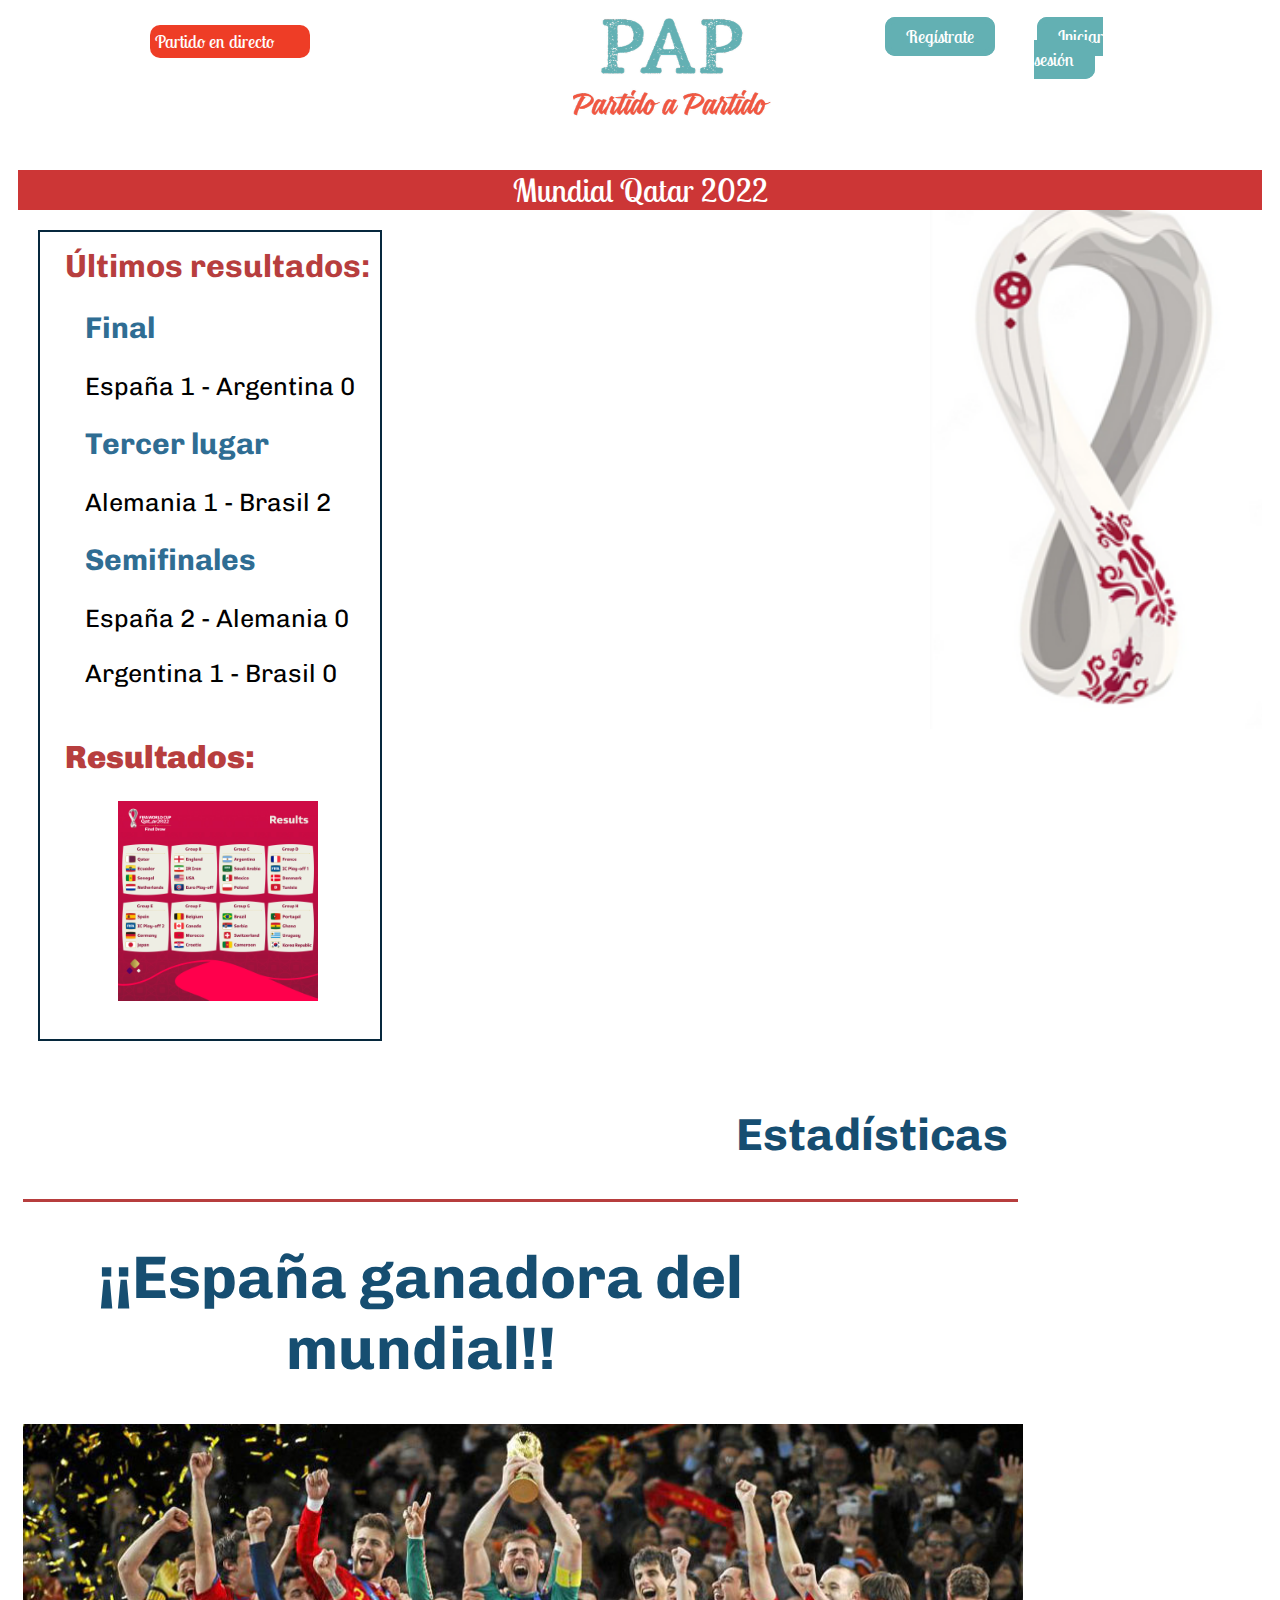
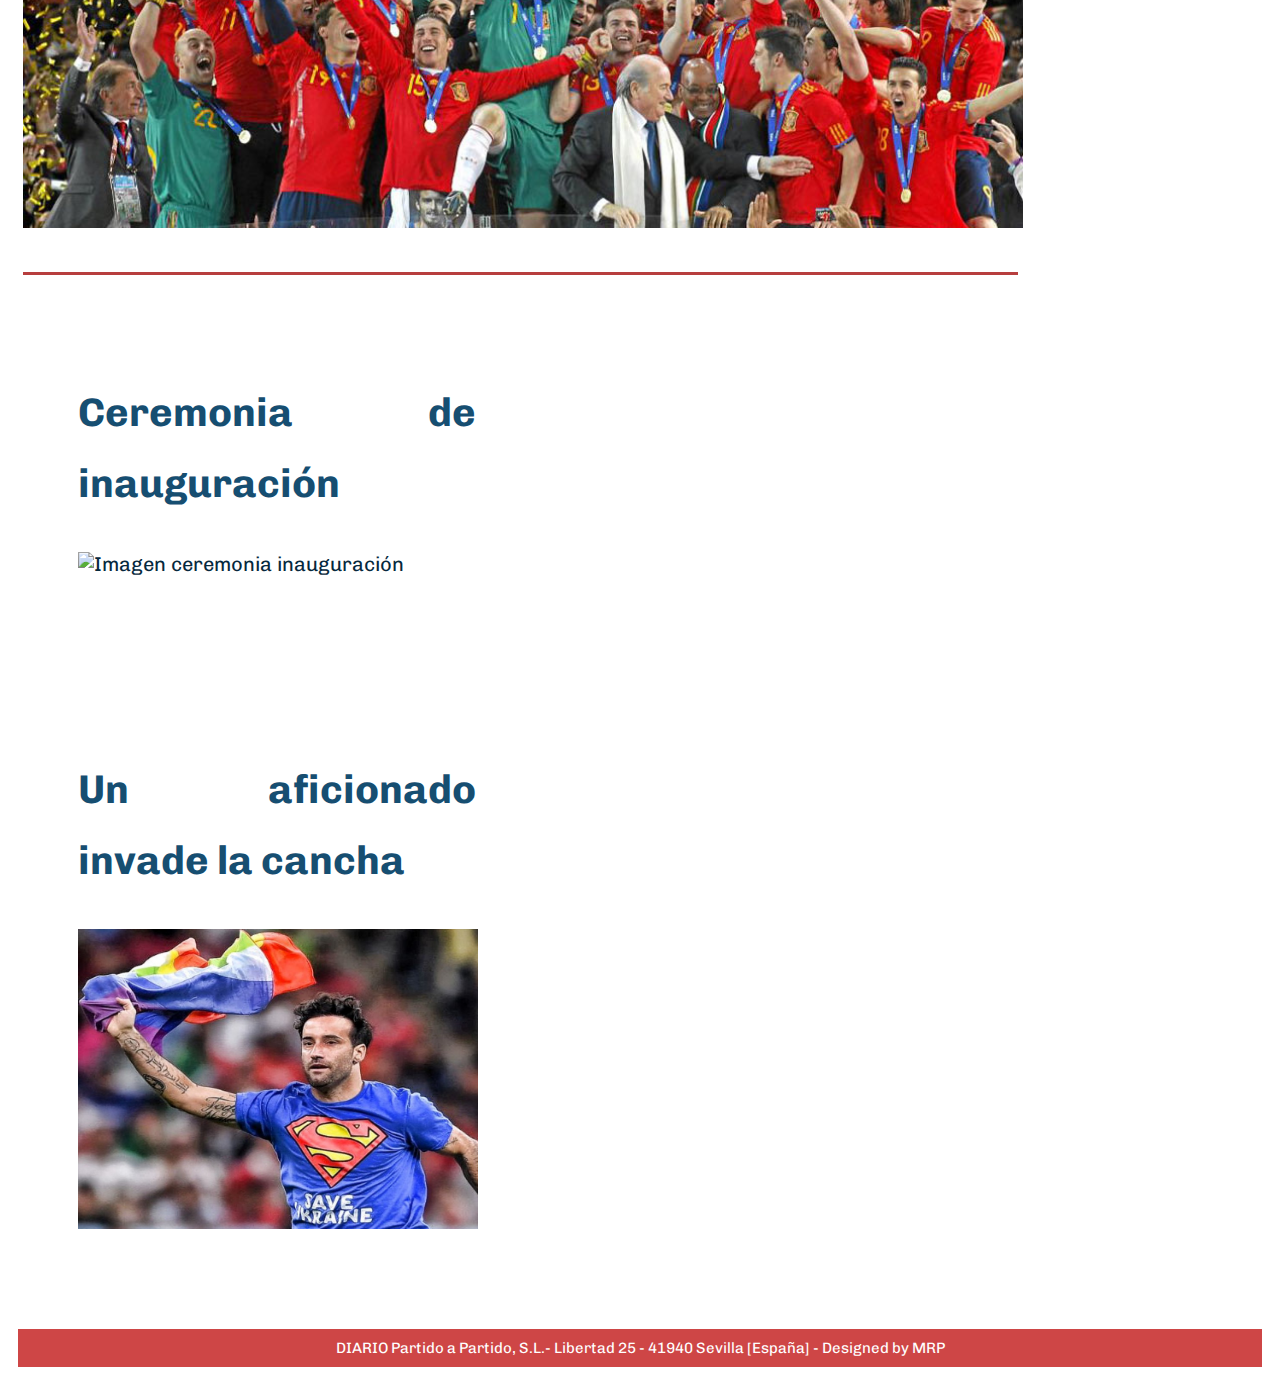
==== Sitio Web 1.0/index.html @ d3488cce "add bootstrap into <head>" ====
<!DOCTYPE html>
<html lang="es">

<head>
    <meta charset="UTF-8">
    <meta http-equiv="X-UA-Compatible" content="IE=edge">
    <meta name="viewport" content="width=device-width, initial-scale=1.0">
    <link rel="stylesheet" href="styles/styles.css">
    <link rel="stylesheet" href="fonts/Chivo-VariableFont_wght.ttf">
    <link rel="stylesheet" href="fonts/LobsterTwo-Regular.ttf">
	<link rel="stylesheet" href="styles/bootstrap.min.css">
	<link rel="stylesheet" href="styles/bootstrap-theme.min.css">
	<script src="js/bootstrap.min.js"></script>
    <script src="https://kit.fontawesome.com/09d1986c46.js" crossorigin="anonymous"></script>
    <!--Enlace imprescindible para insertar iconos-->
    <link rel="shortcut icon" type="image/ico" href="images/pap.ico">
    <title>Partido a Partido</title>
</head>

	<body>
		<div class="global-container">
			<div class="header">
				<!--HTML copiado de Font Awesome-->
				<div class="title">
					<div class="live">
						<a href="#"><i class="fa-solid fa-circle-play"></i> Partido en directo</a>
					</div>
					<div class="image">
						<a href="index.html">
							<img src="images/logo2.png" alt="logo de periodico" width=210 height=110>
						</a>
					</div>
					<div class="log">
						<a href="formulario.html">Regístrate</a>
					</div>
					<div class="log">
						<a href="login.html">Iniciar sesión</a>
					</div>
				</div>
				<div class="subtitle">
					<span>Mundial Qatar 2022</span>
				</div>
			</div>
			<div class="main-content">
				<div class="content1">
					<h1> Últimos resultados:</h1>
					<ul class="list">
						<li>
							<p><em>Final</em></p>
							<p>España 1 - Argentina 0</p>
						</li>
						<li>
							<p><em>Tercer lugar</em></p>
							<p>Alemania 1 - Brasil 2</p>
						</li>
						<li>
							<p><em>Semifinales</em></p>
							<p>España 2 - Alemania 0</p>
							<p>Argentina 1 - Brasil 0</p>
						</li>
					</ul>
					<div class="results">
						<h1><a href="noticia1.html"><strong>Resultados:</strong></a></h1>
						<p><a href="noticia1.html"><img src="images/results.jpg" alt="Cuadro de grupos" width="200px"></a>
						</p>
					</div>
				</div>
				<div class="content2">
					<div class="news1">
						<h2><a href="https://www.google.com/search?q=mundial+2022&rlz=1C1FKPE_esES997ES998&oq=mundi&aqs=chrome.0.69i59j69i57j46i131i433i512j0i131i433i512j0i131i433j0i131i433i512j69i60l2.1296j0j7&sourceid=chrome&ie=UTF-8#sie=lg;/m/0fp_8fm;2;/m/030q7;lb;fp;1;;;"
								target="_blank"><strong><i class="fa-solid fa-chart-line"></i> Estadísticas</strong></a></h2>
					</div>
					<div class="news2">
						<h1><a href="noticia2.html"><strong>¡¡España ganadora del mundial!!</strong></a></h1>
						<p><a href="noticia2.html"><img src="images/mundial.jpg" alt="Copa del mundial" width="1000px"></a></p>
					</div>
					<div class="news3">
						<h1><a href="https://elpais.com/deportes/mundial-futbol/2022-11-20/la-ceremonia-de-inauguracion-del-mundial-de-futbol-de-qatar-2022-en-imagenes.html"
								target="_blank"><strong>Ceremonia de inauguración</strong></a></h1>
						<p><a href="https://elpais.com/deportes/mundial-futbol/2022-11-20/la-ceremonia-de-inauguracion-del-mundial-de-futbol-de-qatar-2022-en-imagenes.html"
								target="_blank"><img src="images/Inauguracion.jpg" alt="Imagen ceremonia inauguración"
									width="400px" height="300px"></a></p>
					</div>
					<div class="news4">
						<h1><a href="noticiav.html"><strong>Un aficionado invade la cancha</strong></a></h1>
						<p><a href="noticiav.html"><img src="images/chico_bandera.jpg" alt="chico con bandera LGTBI"
									width="400px" height="300px"></a></p>
					</div>
				</div>
			</div>
			
			<div class="footer">
				<span><i class="fa-regular fa-copyright"></i> DIARIO Partido a Partido, S.L.- Libertad 25 - 41940 Sevilla
					[España] - Designed by MRP</span>
			</div>
		</div>
	</body>

</html>
---- Sitio Web 1.0/styles/styles.css ----
.global-container {
    font-family: 'Chivo';
    text-align: justify;
    background-color: white;
    background-image: url(../images/icon.png);
    background-repeat: no-repeat;
    background-position: right;
    background-attachment: fixed;
    background-size: 350px;
    margin: 10px;
}

.header {
    font-family: 'Lobster Two';
    text-align: center;
    align-items: center;
    height: 210px;
}

.title {
    text-align: center;
    align-items: center;
    height: 160px;
}

.live {
    display: inline-block;
    text-align: left;
    width: 25%;
    height: 5%;
    vertical-align: top;
    margin-top: 15px;
}

.live a {
    /*Hay que llamar al a para que nos pueda modificar el enlace*/
    font-size: 18px;
    float: left;
    border: none;
    color: white;
    padding: 5px;
    background-color: #ee3d26;
    border-radius: 10px;
    text-decoration: none;
    width: 150px;
}

.image {
    /*Hemos de poner el display en cada una de las cajas que queremos que se modelen*/
    display: inline-block;
    /*Hemos de poner el width en cada una de las cajas que se van a ver afectadas*/
    width: 33%;
    height: 5%;
}

.log {
    display: inline-block;
    width: 10%;
    /*Alinia la caja con la de al lado*/
    vertical-align: top;
    margin-top: 15px;
}

.log a {
    /**/
    /*Tamaño caja*/
    font-size: 18px;
    /*Letra*/
    color: white;
    /*Relleno entre contenido y borde*/
    padding: 5px;
    /*Color de la caja*/
    background-color: #63B0B3;
    /*Caja esquinas redondas*/
    border-radius: 10px;
    /*Te cuenta que el tamaño se cuente desde el borde, pero seguira sumando el margin*/
    box-sizing: border-box;
    /*No tiene decoración por defecto que se le asigna a los enlaces*/
    text-decoration: none;
    /*min-width: 20%;Anchura min que ocupa la caja*/
    margin: 5px;
    padding: 2px 15px 2px 15px;
    border: 6px solid #63B0B3;
}

.log a:hover {
    background-color: #82b2b4;
    border: 5px solid #82b2b4;
    color: white;
}

.subtitle {
    font-size: xx-large;
    background-color: #CC3636;
    color: white;
    width: 100%;
    text-align: center;
}

.main-content {
    display: inline-block;
}

.content1 li {
    /*Quitar los puntos de la lista*/
    list-style: none;
}

.content1 {
    /*top, right, bottom, left*/
    padding: 5px;
    width: 330px;
    display: inline-block;
    margin: 10px 20px;
    /*width style color*/
    border: 2px solid #06283D;
    font-size: 25px;
}

.content1 h1 {
    color: #B73E3E;
    font-size: xx-large;
    margin: 10px 5px 5px 20px;
}

.content1 em {
    color: #2f6d93;
    font-size: 30px;
    font-style: normal;
    font-weight: bold;
    margin-top: 100px;
}

.results {
    margin-top: 50px;
}

.content1 a {
    color: #B73E3E;
    font-size: xx-large;
    text-decoration: none;
}

.content1 img {
    margin-left: 22%;
}

.results a {
    text-decoration: none;
}

.content2 {
    display: inline-block;
    width: 80%;
    vertical-align: top;
    margin: 20px 5px 20px 5px;
    text-align: justify;
    font-size: 20px;
    text-decoration: none;
    color: #06283D;
}

.content2 a {
    text-decoration: none;
    color: #06283D;
}

.news1 {
    text-align: right;
    font-size: 30px;
    font-weight: bold;
    margin: 10px;

}

.news2 {
    text-align: center;
    font-size: 35px;
    font-weight: bold;
    padding-right: 200px;
    border-bottom: #B73E3E solid;
    border-top: #B73E3E solid;
}

.news3,
.news4 {
    /*Tienen que ser las clases especificas*/
    display: inline-block;
    width: 40%;
    padding: 50px;
    margin: 5px;
}

.news3 h1 a,
.news4 h1 a {
    font-size: 40px;
}

.news_morata h1 {
    color: #06283D;
    font-size: 60px;
}

.morata_image {
    text-align: center;
}

.content2 h1 {
    color: #06283D;
    font-size: 60px;
}

.content2 strong {
    color: #164e71;
    font-weight: bold;
}

.final {
    display: inline;

}

.third {
    display: inline;

}

.semi {
    display: inline;
    width: 50%;

}

.fourth {
    width: 50%;
}

.eigth {
    width: 50%;
}

.group-stage {
    width: 50%;
}

.video {
    text-align: center;
    width: 50;
    margin: 5px;
}

.main-formulary h1 {
    font-size: xx-large;
}

.name,
.surname,
.born,
.email,
.password,
.sports,
.gender,
.subscribe {
    margin-top: 40px;
}

.buttons {
    margin: 20px;
    padding: 10px 10px;
    font-size: 20px;
    border-radius: 10px;
    color: aliceblue;
    background-color: #ce4646;
    border: 5px solid #ce4646;
}

.buttons :hover {
    margin: 20px;
    padding: 10px 10px;
    font-size: 15px;
    border-radius: 10px;
    color: #ce4646;
    background-color: aliceblue;
    border: 5px solid aliceblue;
}


.footer {
    font-size: 15px;
    background-color: #ce4646;
    color: white;
    width: 100%;
    text-align: center;
    padding: 10px 0px 10px 0px;
    text-decoration: none;
}

@font-face {
    font-family: 'Chivo';
    src: url(../fonts/Chivo-VariableFont_wght.ttf);
}

@font-face {
    font-family: 'Lobster Two';
    src: url(../fonts/LobsterTwo-Regular.ttf);
}
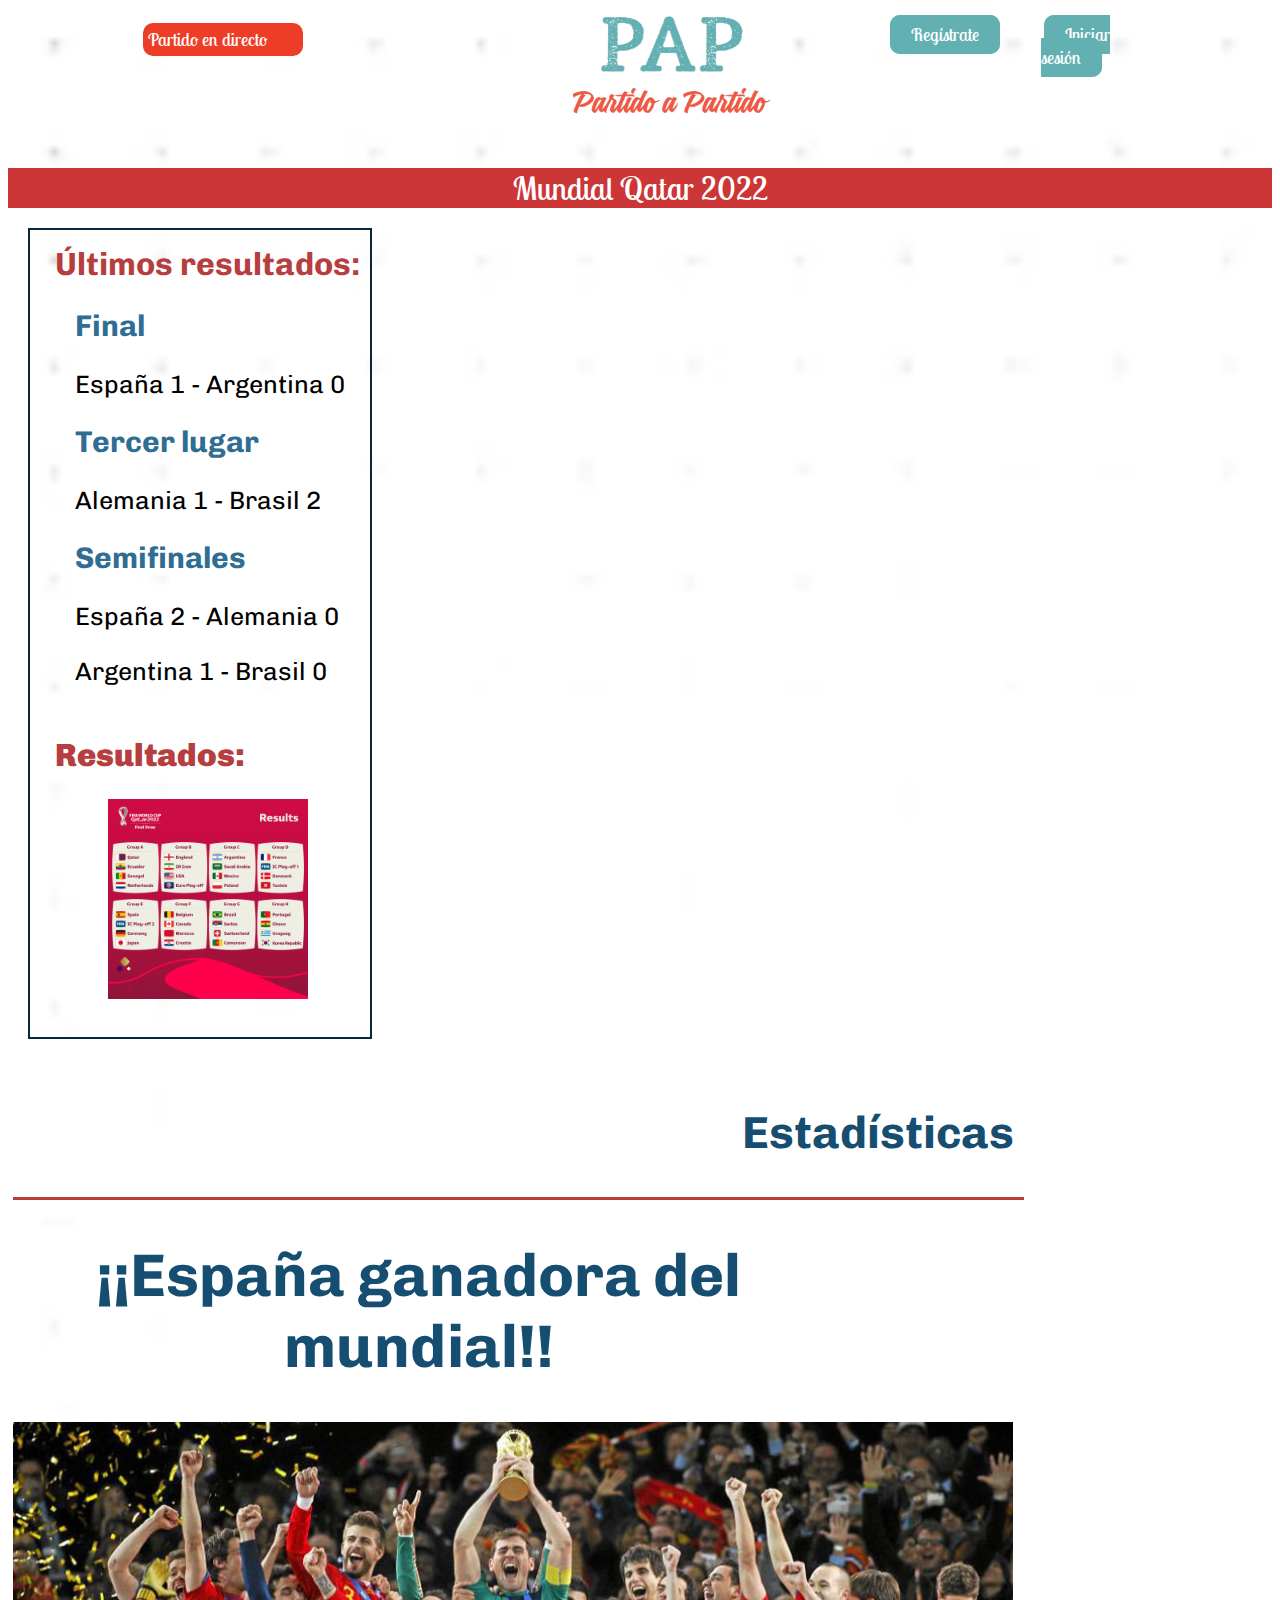
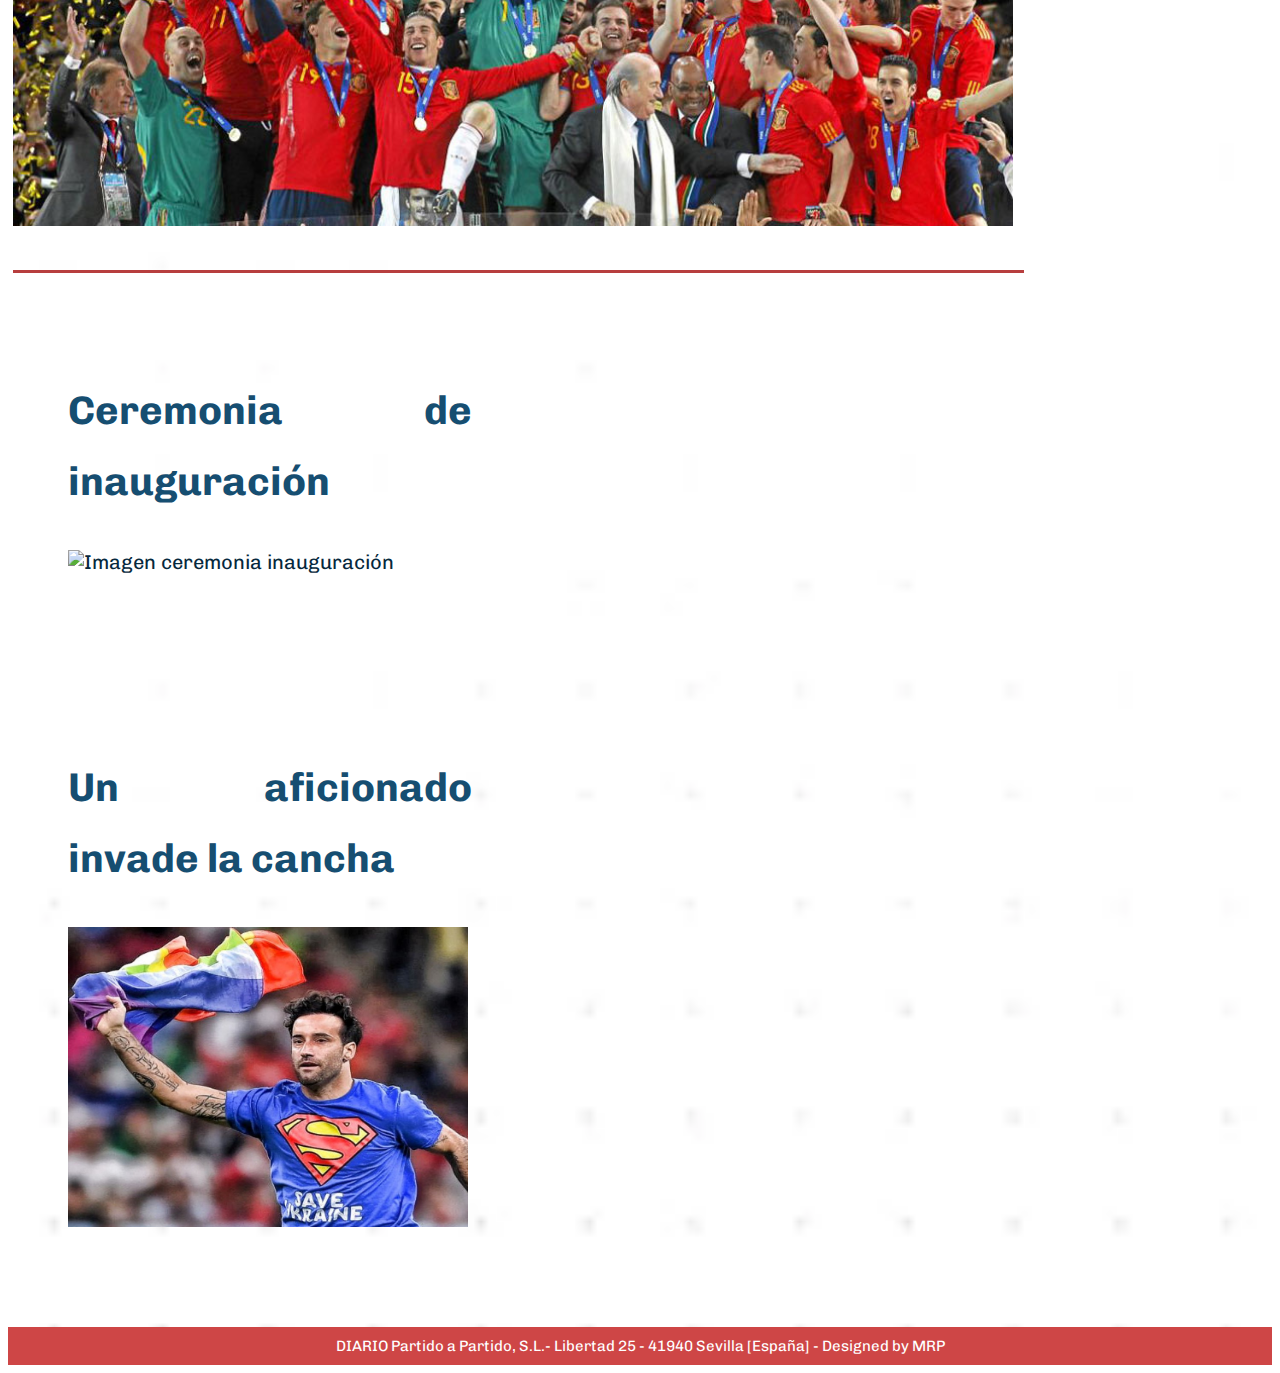
==== commit 093687a0: "PRIMER COMMIT" ====
--- a/Sitio Web 1.0/index.html
+++ b/Sitio Web 1.0/index.html
@@ -8,92 +8,89 @@
     <link rel="stylesheet" href="styles/styles.css">
     <link rel="stylesheet" href="fonts/Chivo-VariableFont_wght.ttf">
     <link rel="stylesheet" href="fonts/LobsterTwo-Regular.ttf">
-	<link rel="stylesheet" href="styles/bootstrap.min.css">
-	<link rel="stylesheet" href="styles/bootstrap-theme.min.css">
-	<script src="js/bootstrap.min.js"></script>
     <script src="https://kit.fontawesome.com/09d1986c46.js" crossorigin="anonymous"></script>
     <!--Enlace imprescindible para insertar iconos-->
     <link rel="shortcut icon" type="image/ico" href="images/pap.ico">
     <title>Partido a Partido</title>
 </head>
 
-	<body>
-		<div class="global-container">
-			<div class="header">
-				<!--HTML copiado de Font Awesome-->
-				<div class="title">
-					<div class="live">
-						<a href="#"><i class="fa-solid fa-circle-play"></i> Partido en directo</a>
-					</div>
-					<div class="image">
-						<a href="index.html">
-							<img src="images/logo2.png" alt="logo de periodico" width=210 height=110>
-						</a>
-					</div>
-					<div class="log">
-						<a href="formulario.html">Regístrate</a>
-					</div>
-					<div class="log">
-						<a href="login.html">Iniciar sesión</a>
-					</div>
-				</div>
-				<div class="subtitle">
-					<span>Mundial Qatar 2022</span>
-				</div>
-			</div>
-			<div class="main-content">
-				<div class="content1">
-					<h1> Últimos resultados:</h1>
-					<ul class="list">
-						<li>
-							<p><em>Final</em></p>
-							<p>España 1 - Argentina 0</p>
-						</li>
-						<li>
-							<p><em>Tercer lugar</em></p>
-							<p>Alemania 1 - Brasil 2</p>
-						</li>
-						<li>
-							<p><em>Semifinales</em></p>
-							<p>España 2 - Alemania 0</p>
-							<p>Argentina 1 - Brasil 0</p>
-						</li>
-					</ul>
-					<div class="results">
-						<h1><a href="noticia1.html"><strong>Resultados:</strong></a></h1>
-						<p><a href="noticia1.html"><img src="images/results.jpg" alt="Cuadro de grupos" width="200px"></a>
-						</p>
-					</div>
-				</div>
-				<div class="content2">
-					<div class="news1">
-						<h2><a href="https://www.google.com/search?q=mundial+2022&rlz=1C1FKPE_esES997ES998&oq=mundi&aqs=chrome.0.69i59j69i57j46i131i433i512j0i131i433i512j0i131i433j0i131i433i512j69i60l2.1296j0j7&sourceid=chrome&ie=UTF-8#sie=lg;/m/0fp_8fm;2;/m/030q7;lb;fp;1;;;"
-								target="_blank"><strong><i class="fa-solid fa-chart-line"></i> Estadísticas</strong></a></h2>
-					</div>
-					<div class="news2">
-						<h1><a href="noticia2.html"><strong>¡¡España ganadora del mundial!!</strong></a></h1>
-						<p><a href="noticia2.html"><img src="images/mundial.jpg" alt="Copa del mundial" width="1000px"></a></p>
-					</div>
-					<div class="news3">
-						<h1><a href="https://elpais.com/deportes/mundial-futbol/2022-11-20/la-ceremonia-de-inauguracion-del-mundial-de-futbol-de-qatar-2022-en-imagenes.html"
-								target="_blank"><strong>Ceremonia de inauguración</strong></a></h1>
-						<p><a href="https://elpais.com/deportes/mundial-futbol/2022-11-20/la-ceremonia-de-inauguracion-del-mundial-de-futbol-de-qatar-2022-en-imagenes.html"
-								target="_blank"><img src="images/Inauguracion.jpg" alt="Imagen ceremonia inauguración"
-									width="400px" height="300px"></a></p>
-					</div>
-					<div class="news4">
-						<h1><a href="noticiav.html"><strong>Un aficionado invade la cancha</strong></a></h1>
-						<p><a href="noticiav.html"><img src="images/chico_bandera.jpg" alt="chico con bandera LGTBI"
-									width="400px" height="300px"></a></p>
-					</div>
-				</div>
-			</div>
-			
-			<div class="footer">
-				<span><i class="fa-regular fa-copyright"></i> DIARIO Partido a Partido, S.L.- Libertad 25 - 41940 Sevilla
-					[España] - Designed by MRP</span>
-			</div>
-		</div>
-	</body>
+<body>
+    <div class="global-container">
+        <div class="header">
+            <!--HTML copiado de Font Awesome-->
+            <div class="title">
+                <div class="live">
+                    <a href="#"><i class="fa-solid fa-circle-play"></i> Partido en directo</a>
+                </div>
+                <div class="image">
+                    <a href="index.html">
+                        <img src="images/logo2.png" alt="logo de periodico" width=210 height=110>
+                    </a>
+                </div>
+                <div class="log">
+                    <a href="formulario.html">Regístrate</a>
+                </div>
+                <div class="log">
+                    <a href="login.html">Iniciar sesión</a>
+                </div>
+            </div>
+            <div class="subtitle">
+                <span>Mundial Qatar 2022</span>
+            </div>
+        </div>
+        <div class="main-content">
+            <div class="content1">
+                <h1> Últimos resultados:</h1>
+                <ul class="list">
+                    <li>
+                        <p><em>Final</em></p>
+                        <p>España 1 - Argentina 0</p>
+                    </li>
+                    <li>
+                        <p><em>Tercer lugar</em></p>
+                        <p>Alemania 1 - Brasil 2</p>
+                    </li>
+                    <li>
+                        <p><em>Semifinales</em></p>
+                        <p>España 2 - Alemania 0</p>
+                        <p>Argentina 1 - Brasil 0</p>
+                    </li>
+                </ul>
+                <div class="results">
+                    <h1><a href="noticia1.html"><strong>Resultados:</strong></a></h1>
+                    <p><a href="noticia1.html"><img src="images/results.jpg" alt="Cuadro de grupos" width="200px"></a>
+                    </p>
+                </div>
+            </div>
+        </div>
+        <div class="content2">
+            <div class="news1">
+                <h2><a href="https://www.google.com/search?q=mundial+2022&rlz=1C1FKPE_esES997ES998&oq=mundi&aqs=chrome.0.69i59j69i57j46i131i433i512j0i131i433i512j0i131i433j0i131i433i512j69i60l2.1296j0j7&sourceid=chrome&ie=UTF-8#sie=lg;/m/0fp_8fm;2;/m/030q7;lb;fp;1;;;"
+                        target="_blank"><strong><i class="fa-solid fa-chart-line"></i> Estadísticas</strong></a></h2>
+            </div>
+            <div class="news2">
+                <h1><a href="noticia2.html"><strong>¡¡España ganadora del mundial!!</strong></a></h1>
+                <p><a href="noticia2.html"><img src="images/mundial.jpg" alt="Copa del mundial" width="1000px"></a></p>
+            </div>
+            <div class="news3">
+                <h1><a href="https://elpais.com/deportes/mundial-futbol/2022-11-20/la-ceremonia-de-inauguracion-del-mundial-de-futbol-de-qatar-2022-en-imagenes.html"
+                        target="_blank"><strong>Ceremonia de inauguración</strong></a></h1>
+                <p><a href="https://elpais.com/deportes/mundial-futbol/2022-11-20/la-ceremonia-de-inauguracion-del-mundial-de-futbol-de-qatar-2022-en-imagenes.html"
+                        target="_blank"><img src="images/Inauguracion.jpg" alt="Imagen ceremonia inauguración"
+                            width="400px" height="300px"></a></p>
+            </div>
+            <div class="news4">
+                <h1><a href="noticiav.html"><strong>Un aficionado invade la cancha</strong></a></h1>
+                <p><a href="noticiav.html"><img src="images/chico_bandera.jpg" alt="chico con bandera LGTBI"
+                            width="400px" height="300px"></a></p>
+            </div>
+
+        </div>
+        <div class="footer">
+            <span><i class="fa-regular fa-copyright"></i> DIARIO Partido a Partido, S.L.- Libertad 25 - 41940 Sevilla
+                [España] - Designed by MRP</span>
+        </div>
+    </div>
+</body>
 
 </html>--- a/Sitio Web 1.0/styles/styles.css
+++ b/Sitio Web 1.0/styles/styles.css
@@ -1,15 +1,27 @@
+/* .global-container { */
+    /* font-family: 'Chivo'; */
+    /* text-align: justify; */
+    /* background-color: white; */
+    /* background-image: url(../images/icon.png); */
+    /* background-repeat: no-repeat; */
+    /* background-position: right; */
+    /* background-attachment: fixed; */
+    /* background-size: 350px; */
+    /* margin: 10px; */
+/* } */
+
+
 .global-container {
     font-family: 'Chivo';
     text-align: justify;
     background-color: white;
-    background-image: url(../images/icon.png);
+    background-image: url(../images/fondo4.webp);
     background-repeat: no-repeat;
-    background-position: right;
-    background-attachment: fixed;
-    background-size: 350px;
-    margin: 10px;
-}
-
+    background-position: center center;
+	background-size: cover;
+    /* background-size: 350px; */
+    /* margin: 10px; */
+}
 .header {
     font-family: 'Lobster Two';
     text-align: center;
@@ -25,10 +37,10 @@
 
 .live {
     display: inline-block;
-    text-align: left;
     width: 25%;
     height: 5%;
     vertical-align: top;
+    text-align: left;
     margin-top: 15px;
 }
 
@@ -46,11 +58,11 @@
 }
 
 .image {
+    height: 5%;
     /*Hemos de poner el display en cada una de las cajas que queremos que se modelen*/
     display: inline-block;
     /*Hemos de poner el width en cada una de las cajas que se van a ver afectadas*/
     width: 33%;
-    height: 5%;
 }
 
 .log {
@@ -61,7 +73,7 @@
     margin-top: 15px;
 }
 
-.log a {
+.log a{
     /**/
     /*Tamaño caja*/
     font-size: 18px;
@@ -182,8 +194,7 @@
     border-top: #B73E3E solid;
 }
 
-.news3,
-.news4 {
+.news3, .news4 {
     /*Tienen que ser las clases especificas*/
     display: inline-block;
     width: 40%;
@@ -191,20 +202,17 @@
     margin: 5px;
 }
 
-.news3 h1 a,
-.news4 h1 a {
+.news3 h1 a, .news4 h1 a{
     font-size: 40px;
-}
+} 
 
 .news_morata h1 {
     color: #06283D;
     font-size: 60px;
 }
-
-.morata_image {
-    text-align: center;
-}
-
+.morata_image{
+    text-align: center;
+}
 .content2 h1 {
     color: #06283D;
     font-size: 60px;
@@ -217,54 +225,46 @@
 
 .final {
     display: inline;
-
-}
-
+   
+}
 .third {
     display: inline;
-
-}
-
+    
+}
 .semi {
     display: inline;
     width: 50%;
-
-}
-
+ 
+}
 .fourth {
     width: 50%;
 }
-
 .eigth {
-    width: 50%;
-}
-
+width: 50%;
+}
 .group-stage {
-    width: 50%;
-}
-
-.video {
+   width: 50%;
+}
+
+.video{
     text-align: center;
     width: 50;
     margin: 5px;
 }
 
-.main-formulary h1 {
+.main-formulary{
+	padding: 15px 15px 15px 15px;
+	background-color: #ffffff;
+}
+.main-formulary h1{
     font-size: xx-large;
 }
 
-.name,
-.surname,
-.born,
-.email,
-.password,
-.sports,
-.gender,
-.subscribe {
-    margin-top: 40px;
-}
-
-.buttons {
+/* .name, .surname, .born, .email, .password, .sports, .gender, .subscribe{ */
+    /* margin-top: 40px; */
+/* } */
+
+.buttons{
     margin: 20px;
     padding: 10px 10px;
     font-size: 20px;
@@ -274,7 +274,7 @@
     border: 5px solid #ce4646;
 }
 
-.buttons :hover {
+.buttons :hover{
     margin: 20px;
     padding: 10px 10px;
     font-size: 15px;
@@ -284,6 +284,10 @@
     border: 5px solid aliceblue;
 }
 
+.sport-label {
+	background-color: #63B0B3;
+}
+
 
 .footer {
     font-size: 15px;
@@ -295,6 +299,53 @@
     text-decoration: none;
 }
 
+.switch-field {
+	display: flex;
+	margin-bottom: 36px;
+	overflow: hidden;
+}
+
+.switch-field input {
+	position: absolute !important;
+	clip: rect(0, 0, 0, 0);
+	height: 1px;
+	width: 1px;
+	border: 0;
+	overflow: hidden;
+}
+
+.switch-field label {
+	background-color: #e4e4e4;
+	color: rgba(0, 0, 0, 0.6);
+	font-size: 14px;
+	line-height: 1;
+	text-align: center;
+	padding: 8px 16px;
+	margin-right: -1px;
+	border: 1px solid rgba(0, 0, 0, 0.2);
+	box-shadow: inset 0 1px 3px rgba(0, 0, 0, 0.3), 0 1px rgba(255, 255, 255, 0.1);
+	transition: all 0.1s ease-in-out;
+}
+
+.switch-field label:hover {
+	cursor: pointer;
+}
+
+.switch-field input:checked + label {
+	background-color: #6c757d;
+	box-shadow: none;
+}
+
+.switch-field label:first-of-type {
+	border-radius: 4px 0 0 4px;
+}
+
+.switch-field label:last-of-type {
+	border-radius: 0 4px 4px 0;
+}
+
+
+
 @font-face {
     font-family: 'Chivo';
     src: url(../fonts/Chivo-VariableFont_wght.ttf);
@@ -303,4 +354,6 @@
 @font-face {
     font-family: 'Lobster Two';
     src: url(../fonts/LobsterTwo-Regular.ttf);
-}+}
+
+
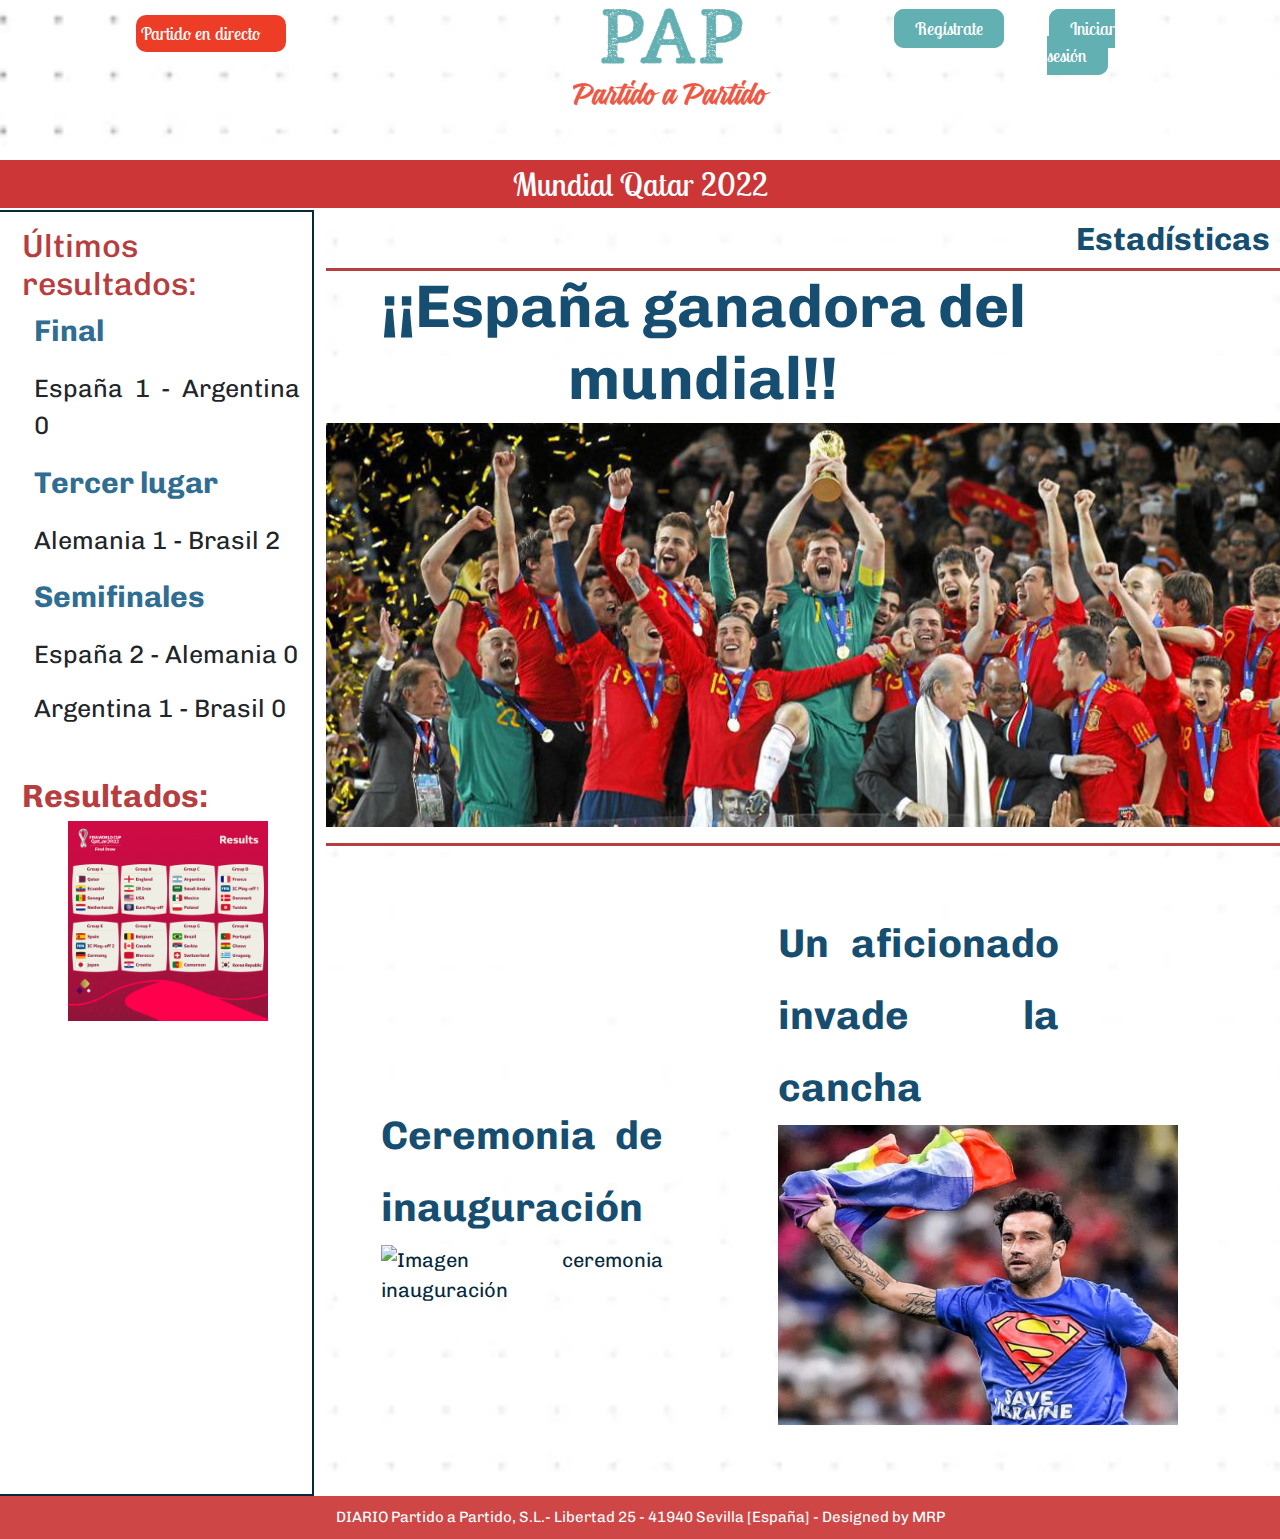
==== commit 774db1f6: "bootstrap and structure landing" ====
--- a/Sitio Web 1.0/index.html
+++ b/Sitio Web 1.0/index.html
@@ -8,6 +8,9 @@
     <link rel="stylesheet" href="styles/styles.css">
     <link rel="stylesheet" href="fonts/Chivo-VariableFont_wght.ttf">
     <link rel="stylesheet" href="fonts/LobsterTwo-Regular.ttf">
+	<link rel="stylesheet" href="styles/bootstrap.min.css">
+	<link rel="stylesheet" href="styles/bootstrap-theme.min.css">
+	<script src="js/bootstrap.min.js"></script>
     <script src="https://kit.fontawesome.com/09d1986c46.js" crossorigin="anonymous"></script>
     <!--Enlace imprescindible para insertar iconos-->
     <link rel="shortcut icon" type="image/ico" href="images/pap.ico">
@@ -38,8 +41,8 @@
                 <span>Mundial Qatar 2022</span>
             </div>
         </div>
-        <div class="main-content">
-            <div class="content1">
+        <div class="main-content row">
+            <div class="content1 col-3">
                 <h1> Últimos resultados:</h1>
                 <ul class="list">
                     <li>
@@ -62,30 +65,30 @@
                     </p>
                 </div>
             </div>
-        </div>
-        <div class="content2">
-            <div class="news1">
-                <h2><a href="https://www.google.com/search?q=mundial+2022&rlz=1C1FKPE_esES997ES998&oq=mundi&aqs=chrome.0.69i59j69i57j46i131i433i512j0i131i433i512j0i131i433j0i131i433i512j69i60l2.1296j0j7&sourceid=chrome&ie=UTF-8#sie=lg;/m/0fp_8fm;2;/m/030q7;lb;fp;1;;;"
-                        target="_blank"><strong><i class="fa-solid fa-chart-line"></i> Estadísticas</strong></a></h2>
-            </div>
-            <div class="news2">
-                <h1><a href="noticia2.html"><strong>¡¡España ganadora del mundial!!</strong></a></h1>
-                <p><a href="noticia2.html"><img src="images/mundial.jpg" alt="Copa del mundial" width="1000px"></a></p>
-            </div>
-            <div class="news3">
-                <h1><a href="https://elpais.com/deportes/mundial-futbol/2022-11-20/la-ceremonia-de-inauguracion-del-mundial-de-futbol-de-qatar-2022-en-imagenes.html"
-                        target="_blank"><strong>Ceremonia de inauguración</strong></a></h1>
-                <p><a href="https://elpais.com/deportes/mundial-futbol/2022-11-20/la-ceremonia-de-inauguracion-del-mundial-de-futbol-de-qatar-2022-en-imagenes.html"
-                        target="_blank"><img src="images/Inauguracion.jpg" alt="Imagen ceremonia inauguración"
-                            width="400px" height="300px"></a></p>
-            </div>
-            <div class="news4">
-                <h1><a href="noticiav.html"><strong>Un aficionado invade la cancha</strong></a></h1>
-                <p><a href="noticiav.html"><img src="images/chico_bandera.jpg" alt="chico con bandera LGTBI"
-                            width="400px" height="300px"></a></p>
-            </div>
+			<div class="content2 col-9">
+				<div class="news1">
+					<h2><a href="https://www.google.com/search?q=mundial+2022&rlz=1C1FKPE_esES997ES998&oq=mundi&aqs=chrome.0.69i59j69i57j46i131i433i512j0i131i433i512j0i131i433j0i131i433i512j69i60l2.1296j0j7&sourceid=chrome&ie=UTF-8#sie=lg;/m/0fp_8fm;2;/m/030q7;lb;fp;1;;;"
+							target="_blank"><strong><i class="fa-solid fa-chart-line"></i> Estadísticas</strong></a></h2>
+				</div>
+				<div class="news2">
+					<h1><a href="noticia2.html"><strong>¡¡España ganadora del mundial!!</strong></a></h1>
+					<p><a href="noticia2.html"><img src="images/mundial.jpg" alt="Copa del mundial" width="1000px"></a></p>
+				</div>
+				<div class="news3">
+					<h1><a href="https://elpais.com/deportes/mundial-futbol/2022-11-20/la-ceremonia-de-inauguracion-del-mundial-de-futbol-de-qatar-2022-en-imagenes.html"
+							target="_blank"><strong>Ceremonia de inauguración</strong></a></h1>
+					<p><a href="https://elpais.com/deportes/mundial-futbol/2022-11-20/la-ceremonia-de-inauguracion-del-mundial-de-futbol-de-qatar-2022-en-imagenes.html"
+							target="_blank"><img src="images/Inauguracion.jpg" alt="Imagen ceremonia inauguración"
+								width="400px" height="300px"></a></p>
+				</div>
+				<div class="news4">
+					<h1><a href="noticiav.html"><strong>Un aficionado invade la cancha</strong></a></h1>
+					<p><a href="noticiav.html"><img src="images/chico_bandera.jpg" alt="chico con bandera LGTBI"
+								width="400px" height="300px"></a></p>
+				</div>
+			</div>
+		</div>
 
-        </div>
         <div class="footer">
             <span><i class="fa-regular fa-copyright"></i> DIARIO Partido a Partido, S.L.- Libertad 25 - 41940 Sevilla
                 [España] - Designed by MRP</span>
--- a/Sitio Web 1.0/styles/styles.css
+++ b/Sitio Web 1.0/styles/styles.css
@@ -121,9 +121,8 @@
 .content1 {
     /*top, right, bottom, left*/
     padding: 5px;
-    width: 330px;
-    display: inline-block;
-    margin: 10px 20px;
+	background-color: #ffffff;
+    display: inline-block;
     /*width style color*/
     border: 2px solid #06283D;
     font-size: 25px;
@@ -163,9 +162,7 @@
 
 .content2 {
     display: inline-block;
-    width: 80%;
     vertical-align: top;
-    margin: 20px 5px 20px 5px;
     text-align: justify;
     font-size: 20px;
     text-decoration: none;
@@ -240,7 +237,7 @@
     width: 50%;
 }
 .eigth {
-width: 50%;
+	width: 50%;
 }
 .group-stage {
    width: 50%;
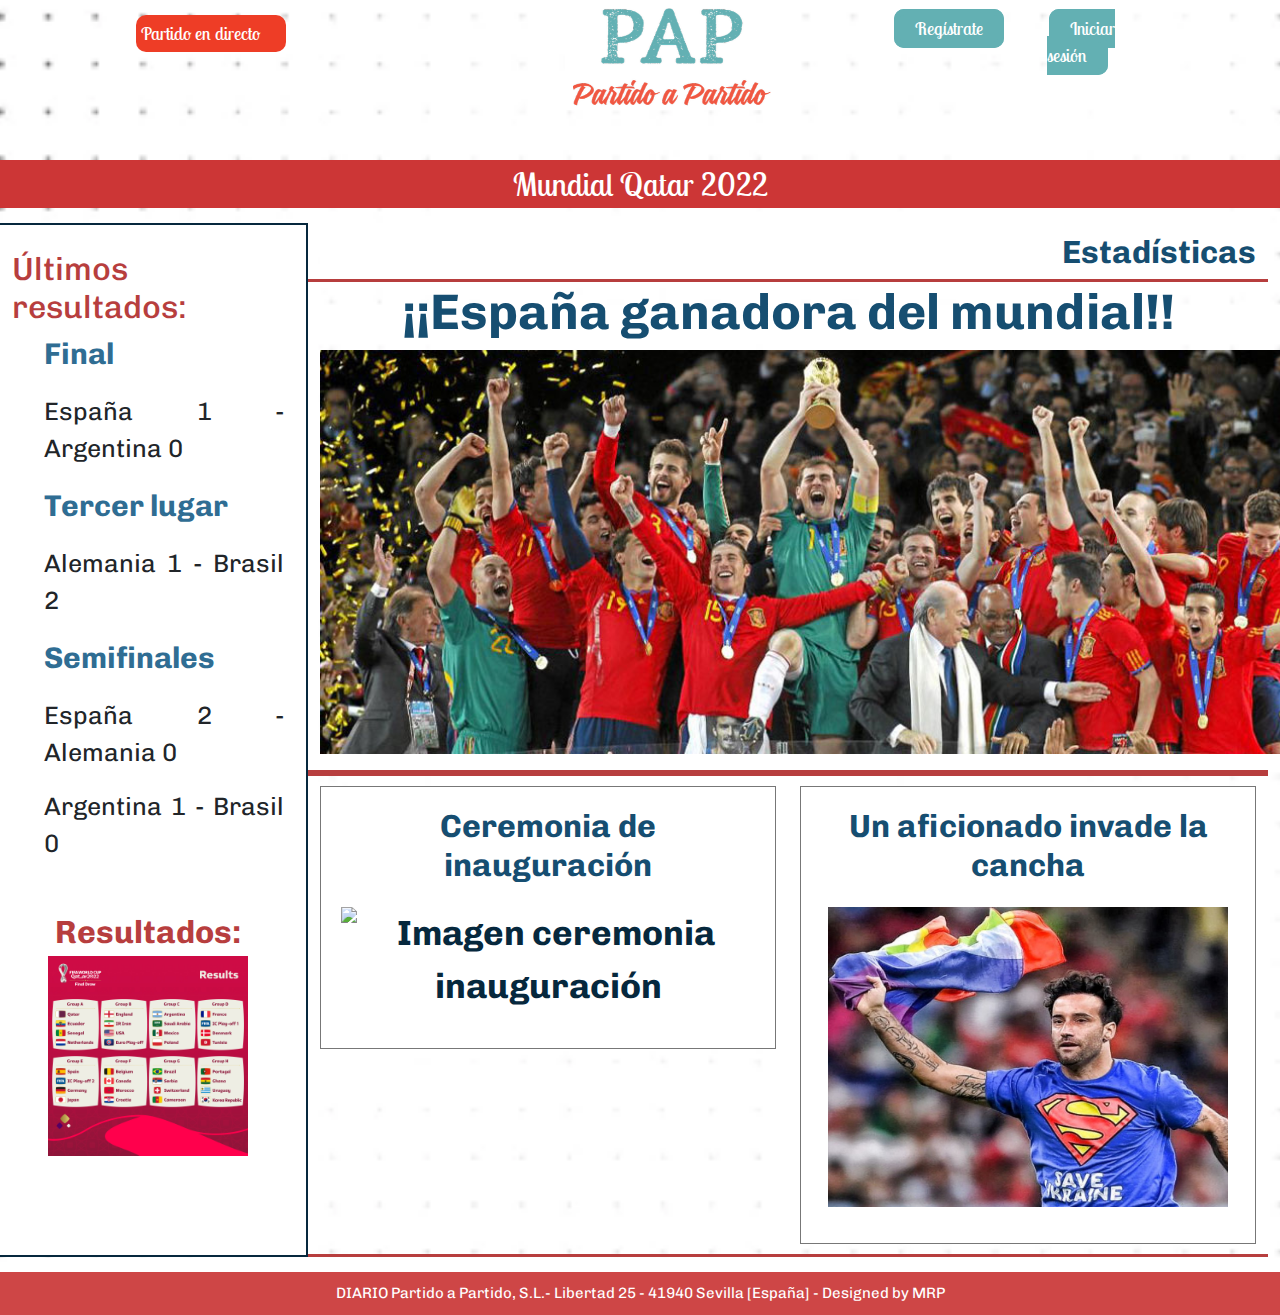
==== commit 8898e369: "Estilos y index remodeling" ====
--- a/Sitio Web 1.0/index.html
+++ b/Sitio Web 1.0/index.html
@@ -42,49 +42,61 @@
             </div>
         </div>
         <div class="main-content row">
-            <div class="content1 col-3">
-                <h1> Últimos resultados:</h1>
-                <ul class="list">
-                    <li>
-                        <p><em>Final</em></p>
-                        <p>España 1 - Argentina 0</p>
-                    </li>
-                    <li>
-                        <p><em>Tercer lugar</em></p>
-                        <p>Alemania 1 - Brasil 2</p>
-                    </li>
-                    <li>
-                        <p><em>Semifinales</em></p>
-                        <p>España 2 - Alemania 0</p>
-                        <p>Argentina 1 - Brasil 0</p>
-                    </li>
-                </ul>
-                <div class="results">
-                    <h1><a href="noticia1.html"><strong>Resultados:</strong></a></h1>
-                    <p><a href="noticia1.html"><img src="images/results.jpg" alt="Cuadro de grupos" width="200px"></a>
-                    </p>
-                </div>
+            <div class="left-bar col-3">
+				<div class="content-bar">
+					<h1> Últimos resultados:</h1>
+					<ul class="list">
+						<li>
+							<p><em>Final</em></p>
+							<p>España 1 - Argentina 0</p>
+						</li>
+						<li>
+							<p><em>Tercer lugar</em></p>
+							<p>Alemania 1 - Brasil 2</p>
+						</li>
+						<li>
+							<p><em>Semifinales</em></p>
+							<p>España 2 - Alemania 0</p>
+							<p>Argentina 1 - Brasil 0</p>
+						</li>
+					</ul>
+					<div class="results">
+						<h1><a href="noticia1.html"><strong>Resultados:</strong></a></h1>
+						<p><a href="noticia1.html"><img src="images/results.jpg" alt="Cuadro de grupos" width="200px"></a>
+						</p>
+					</div>
+				</div>
             </div>
 			<div class="content2 col-9">
 				<div class="news1">
 					<h2><a href="https://www.google.com/search?q=mundial+2022&rlz=1C1FKPE_esES997ES998&oq=mundi&aqs=chrome.0.69i59j69i57j46i131i433i512j0i131i433i512j0i131i433j0i131i433i512j69i60l2.1296j0j7&sourceid=chrome&ie=UTF-8#sie=lg;/m/0fp_8fm;2;/m/030q7;lb;fp;1;;;"
 							target="_blank"><strong><i class="fa-solid fa-chart-line"></i> Estadísticas</strong></a></h2>
 				</div>
-				<div class="news2">
+				<div class="row news-row">
 					<h1><a href="noticia2.html"><strong>¡¡España ganadora del mundial!!</strong></a></h1>
 					<p><a href="noticia2.html"><img src="images/mundial.jpg" alt="Copa del mundial" width="1000px"></a></p>
 				</div>
-				<div class="news3">
-					<h1><a href="https://elpais.com/deportes/mundial-futbol/2022-11-20/la-ceremonia-de-inauguracion-del-mundial-de-futbol-de-qatar-2022-en-imagenes.html"
-							target="_blank"><strong>Ceremonia de inauguración</strong></a></h1>
-					<p><a href="https://elpais.com/deportes/mundial-futbol/2022-11-20/la-ceremonia-de-inauguracion-del-mundial-de-futbol-de-qatar-2022-en-imagenes.html"
-							target="_blank"><img src="images/Inauguracion.jpg" alt="Imagen ceremonia inauguración"
-								width="400px" height="300px"></a></p>
-				</div>
-				<div class="news4">
-					<h1><a href="noticiav.html"><strong>Un aficionado invade la cancha</strong></a></h1>
-					<p><a href="noticiav.html"><img src="images/chico_bandera.jpg" alt="chico con bandera LGTBI"
-								width="400px" height="300px"></a></p>
+				<div class="row news-row">
+					<div class="col-6">
+						<div class="news-half">
+							<div class="news-title">
+								<h2><a href="https://elpais.com/deportes/mundial-futbol/2022-11-20/la-ceremonia-de-inauguracion-del-mundial-de-futbol-de-qatar-2022-en-imagenes.html"
+									target="_blank"><strong>Ceremonia de inauguración</strong></a></h2>
+							</div>
+							<p><a href="https://elpais.com/deportes/mundial-futbol/2022-11-20/la-ceremonia-de-inauguracion-del-mundial-de-futbol-de-qatar-2022-en-imagenes.html"
+									target="_blank"><img src="images/Inauguracion.jpg" alt="Imagen ceremonia inauguración"
+										width="400px" height="300px"></a></p>
+						</div>
+					</div>
+					<div class="col-6">
+						<div class="news-half">
+							<div class="news-title">
+								<h2><a href="noticiav.html"><strong>Un aficionado invade la cancha</strong></a></h2>
+							</div>
+							<p><a href="noticiav.html"><img src="images/chico_bandera.jpg" alt="chico con bandera LGTBI"
+										width="400px" height="300px"></a></p>
+						</div>
+					</div>
 				</div>
 			</div>
 		</div>
--- a/Sitio Web 1.0/styles/styles.css
+++ b/Sitio Web 1.0/styles/styles.css
@@ -19,14 +19,13 @@
     background-repeat: no-repeat;
     background-position: center center;
 	background-size: cover;
-    /* background-size: 350px; */
-    /* margin: 10px; */
+
 }
 .header {
     font-family: 'Lobster Two';
     text-align: center;
     align-items: center;
-    height: 210px;
+	margin-bottom: 15px;
 }
 
 .title {
@@ -111,30 +110,31 @@
 
 .main-content {
     display: inline-block;
-}
-
-.content1 li {
-    /*Quitar los puntos de la lista*/
-    list-style: none;
-}
-
-.content1 {
+	width: 100%;
+}
+
+.left-bar {
     /*top, right, bottom, left*/
-    padding: 5px;
 	background-color: #ffffff;
     display: inline-block;
     /*width style color*/
     border: 2px solid #06283D;
     font-size: 25px;
-}
-
-.content1 h1 {
+	padding: 5px;
+}
+.left-bar li {
+    /*Quitar los puntos de la lista*/
+    list-style: none;
+}
+
+
+.left-bar h1 {
     color: #B73E3E;
     font-size: xx-large;
-    margin: 10px 5px 5px 20px;
-}
-
-.content1 em {
+    margin: 10px 0px 5px 0px;
+}
+
+.left-bar em {
     color: #2f6d93;
     font-size: 30px;
     font-style: normal;
@@ -142,20 +142,21 @@
     margin-top: 100px;
 }
 
+
+.left-bar a {
+    color: #B73E3E;
+    font-size: xx-large;
+    text-decoration: none;
+}
+
+.content-bar {
+	padding: 10px;
+}
+
 .results {
     margin-top: 50px;
-}
-
-.content1 a {
-    color: #B73E3E;
-    font-size: xx-large;
-    text-decoration: none;
-}
-
-.content1 img {
-    margin-left: 22%;
-}
-
+	text-align: center;
+}
 .results a {
     text-decoration: none;
 }
@@ -178,41 +179,43 @@
     text-align: right;
     font-size: 30px;
     font-weight: bold;
-    margin: 10px;
-
-}
-
-.news2 {
+    margin-top: 10px;
+	background-color: white;
+
+}
+
+.news-row {
     text-align: center;
     font-size: 35px;
     font-weight: bold;
-    padding-right: 200px;
     border-bottom: #B73E3E solid;
     border-top: #B73E3E solid;
 }
 
-.news3, .news4 {
+.news-half {
     /*Tienen que ser las clases especificas*/
     display: inline-block;
-    width: 40%;
-    padding: 50px;
-    margin: 5px;
-}
-
-.news3 h1 a, .news4 h1 a{
-    font-size: 40px;
-} 
+    /* width: 45%; */
+    padding: 20px;
+	margin: 10px 0px 10px 0px;
+	border: 1px solid #777777;	
+	background-color: white;
+}
+
+.news-title{
+	height: 100px;
+}
 
 .news_morata h1 {
     color: #06283D;
-    font-size: 60px;
+    font-size: 50px;
 }
 .morata_image{
     text-align: center;
 }
 .content2 h1 {
     color: #06283D;
-    font-size: 60px;
+    font-size: 50px;
 }
 
 .content2 strong {
@@ -294,6 +297,7 @@
     text-align: center;
     padding: 10px 0px 10px 0px;
     text-decoration: none;
+	margin-top:15px;
 }
 
 .switch-field {
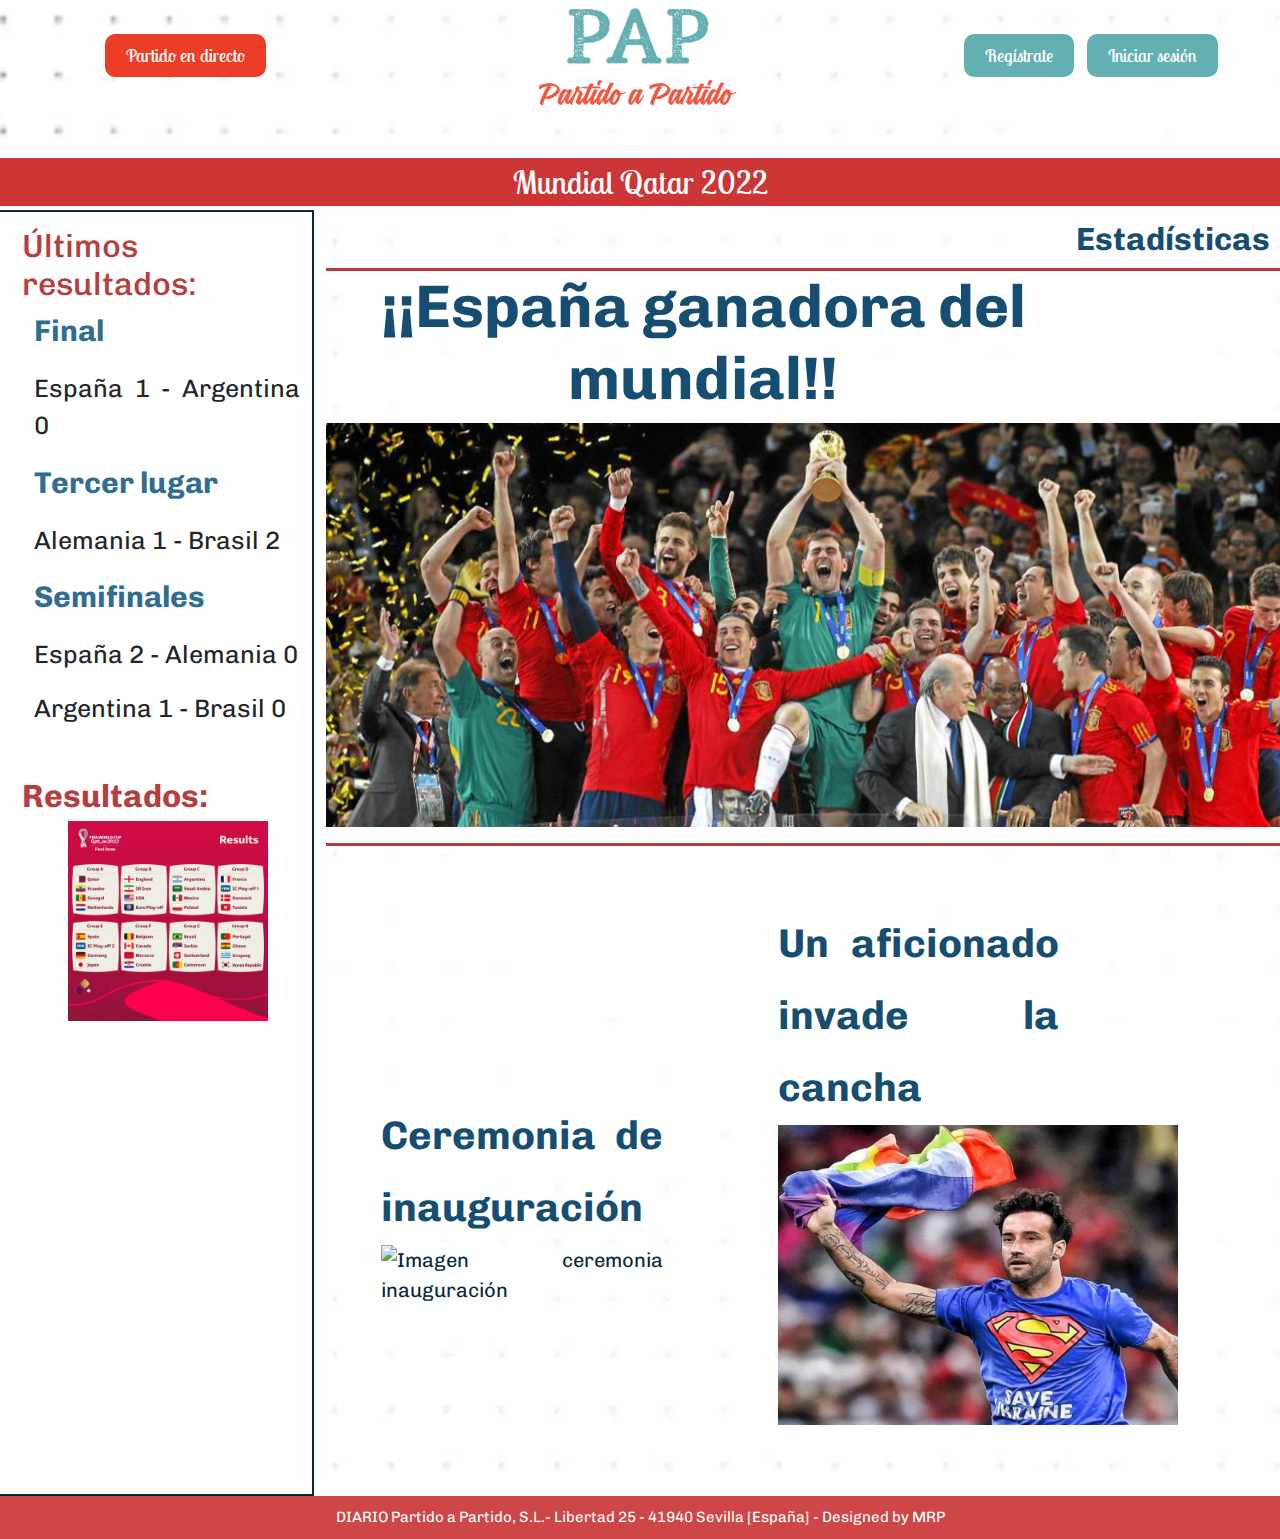
==== commit 9996f238: "Login y header" ====
--- a/Sitio Web 1.0/index.html
+++ b/Sitio Web 1.0/index.html
@@ -8,9 +8,9 @@
     <link rel="stylesheet" href="styles/styles.css">
     <link rel="stylesheet" href="fonts/Chivo-VariableFont_wght.ttf">
     <link rel="stylesheet" href="fonts/LobsterTwo-Regular.ttf">
-	<link rel="stylesheet" href="styles/bootstrap.min.css">
-	<link rel="stylesheet" href="styles/bootstrap-theme.min.css">
-	<script src="js/bootstrap.min.js"></script>
+    <link rel="stylesheet" href="styles/bootstrap.min.css">
+    <link rel="stylesheet" href="styles/bootstrap-theme.min.css">
+    <script src="js/bootstrap.min.js"></script>
     <script src="https://kit.fontawesome.com/09d1986c46.js" crossorigin="anonymous"></script>
     <!--Enlace imprescindible para insertar iconos-->
     <link rel="shortcut icon" type="image/ico" href="images/pap.ico">
@@ -23,7 +23,8 @@
             <!--HTML copiado de Font Awesome-->
             <div class="title">
                 <div class="live">
-                    <a href="#"><i class="fa-solid fa-circle-play"></i> Partido en directo</a>
+                    <a href="#" class="btn btn-danger btn-lg" role="button" aria-disabled="true"><i
+                            class="fa-solid fa-circle-play"></i> Partido en directo</a>
                 </div>
                 <div class="image">
                     <a href="index.html">
@@ -31,10 +32,12 @@
                     </a>
                 </div>
                 <div class="log">
-                    <a href="formulario.html">Regístrate</a>
+                    <a href="formulario.html" class="btn btn-primary btn-lg" role="button"
+                        aria-disabled="true">Regístrate</a>
                 </div>
                 <div class="log">
-                    <a href="login.html">Iniciar sesión</a>
+                    <a href="login.html" class="btn btn-primary btn-lg" role="button" aria-disabled="true">Iniciar
+                        sesión</a>
                 </div>
             </div>
             <div class="subtitle">
@@ -42,64 +45,54 @@
             </div>
         </div>
         <div class="main-content row">
-            <div class="left-bar col-3">
-				<div class="content-bar">
-					<h1> Últimos resultados:</h1>
-					<ul class="list">
-						<li>
-							<p><em>Final</em></p>
-							<p>España 1 - Argentina 0</p>
-						</li>
-						<li>
-							<p><em>Tercer lugar</em></p>
-							<p>Alemania 1 - Brasil 2</p>
-						</li>
-						<li>
-							<p><em>Semifinales</em></p>
-							<p>España 2 - Alemania 0</p>
-							<p>Argentina 1 - Brasil 0</p>
-						</li>
-					</ul>
-					<div class="results">
-						<h1><a href="noticia1.html"><strong>Resultados:</strong></a></h1>
-						<p><a href="noticia1.html"><img src="images/results.jpg" alt="Cuadro de grupos" width="200px"></a>
-						</p>
-					</div>
-				</div>
+            <div class="content1 col-3">
+                <h1> Últimos resultados:</h1>
+                <ul class="list">
+                    <li>
+                        <p><em>Final</em></p>
+                        <p>España 1 - Argentina 0</p>
+                    </li>
+                    <li>
+                        <p><em>Tercer lugar</em></p>
+                        <p>Alemania 1 - Brasil 2</p>
+                    </li>
+                    <li>
+                        <p><em>Semifinales</em></p>
+                        <p>España 2 - Alemania 0</p>
+                        <p>Argentina 1 - Brasil 0</p>
+                    </li>
+                </ul>
+                <div class="results">
+                    <h1><a href="noticia1.html"><strong>Resultados:</strong></a></h1>
+                    <p><a href="noticia1.html"><img src="images/results.jpg" alt="Cuadro de grupos" width="200px"></a>
+                    </p>
+                </div>
             </div>
-			<div class="content2 col-9">
-				<div class="news1">
-					<h2><a href="https://www.google.com/search?q=mundial+2022&rlz=1C1FKPE_esES997ES998&oq=mundi&aqs=chrome.0.69i59j69i57j46i131i433i512j0i131i433i512j0i131i433j0i131i433i512j69i60l2.1296j0j7&sourceid=chrome&ie=UTF-8#sie=lg;/m/0fp_8fm;2;/m/030q7;lb;fp;1;;;"
-							target="_blank"><strong><i class="fa-solid fa-chart-line"></i> Estadísticas</strong></a></h2>
-				</div>
-				<div class="row news-row">
-					<h1><a href="noticia2.html"><strong>¡¡España ganadora del mundial!!</strong></a></h1>
-					<p><a href="noticia2.html"><img src="images/mundial.jpg" alt="Copa del mundial" width="1000px"></a></p>
-				</div>
-				<div class="row news-row">
-					<div class="col-6">
-						<div class="news-half">
-							<div class="news-title">
-								<h2><a href="https://elpais.com/deportes/mundial-futbol/2022-11-20/la-ceremonia-de-inauguracion-del-mundial-de-futbol-de-qatar-2022-en-imagenes.html"
-									target="_blank"><strong>Ceremonia de inauguración</strong></a></h2>
-							</div>
-							<p><a href="https://elpais.com/deportes/mundial-futbol/2022-11-20/la-ceremonia-de-inauguracion-del-mundial-de-futbol-de-qatar-2022-en-imagenes.html"
-									target="_blank"><img src="images/Inauguracion.jpg" alt="Imagen ceremonia inauguración"
-										width="400px" height="300px"></a></p>
-						</div>
-					</div>
-					<div class="col-6">
-						<div class="news-half">
-							<div class="news-title">
-								<h2><a href="noticiav.html"><strong>Un aficionado invade la cancha</strong></a></h2>
-							</div>
-							<p><a href="noticiav.html"><img src="images/chico_bandera.jpg" alt="chico con bandera LGTBI"
-										width="400px" height="300px"></a></p>
-						</div>
-					</div>
-				</div>
-			</div>
-		</div>
+            <div class="content2 col-9">
+                <div class="news1">
+                    <h2><a href="https://www.google.com/search?q=mundial+2022&rlz=1C1FKPE_esES997ES998&oq=mundi&aqs=chrome.0.69i59j69i57j46i131i433i512j0i131i433i512j0i131i433j0i131i433i512j69i60l2.1296j0j7&sourceid=chrome&ie=UTF-8#sie=lg;/m/0fp_8fm;2;/m/030q7;lb;fp;1;;;"
+                            target="_blank"><strong><i class="fa-solid fa-chart-line"></i> Estadísticas</strong></a>
+                    </h2>
+                </div>
+                <div class="news2">
+                    <h1><a href="noticia2.html"><strong>¡¡España ganadora del mundial!!</strong></a></h1>
+                    <p><a href="noticia2.html"><img src="images/mundial.jpg" alt="Copa del mundial" width="1000px"></a>
+                    </p>
+                </div>
+                <div class="news3">
+                    <h1><a href="https://elpais.com/deportes/mundial-futbol/2022-11-20/la-ceremonia-de-inauguracion-del-mundial-de-futbol-de-qatar-2022-en-imagenes.html"
+                            target="_blank"><strong>Ceremonia de inauguración</strong></a></h1>
+                    <p><a href="https://elpais.com/deportes/mundial-futbol/2022-11-20/la-ceremonia-de-inauguracion-del-mundial-de-futbol-de-qatar-2022-en-imagenes.html"
+                            target="_blank"><img src="images/Inauguracion.jpg" alt="Imagen ceremonia inauguración"
+                                width="400px" height="300px"></a></p>
+                </div>
+                <div class="news4">
+                    <h1><a href="noticiav.html"><strong>Un aficionado invade la cancha</strong></a></h1>
+                    <p><a href="noticiav.html"><img src="images/chico_bandera.jpg" alt="chico con bandera LGTBI"
+                                width="400px" height="300px"></a></p>
+                </div>
+            </div>
+        </div>
 
         <div class="footer">
             <span><i class="fa-regular fa-copyright"></i> DIARIO Partido a Partido, S.L.- Libertad 25 - 41940 Sevilla
--- a/Sitio Web 1.0/styles/styles.css
+++ b/Sitio Web 1.0/styles/styles.css
@@ -1,16 +1,3 @@
-/* .global-container { */
-    /* font-family: 'Chivo'; */
-    /* text-align: justify; */
-    /* background-color: white; */
-    /* background-image: url(../images/icon.png); */
-    /* background-repeat: no-repeat; */
-    /* background-position: right; */
-    /* background-attachment: fixed; */
-    /* background-size: 350px; */
-    /* margin: 10px; */
-/* } */
-
-
 .global-container {
     font-family: 'Chivo';
     text-align: justify;
@@ -18,77 +5,63 @@
     background-image: url(../images/fondo4.webp);
     background-repeat: no-repeat;
     background-position: center center;
-	background-size: cover;
-
-}
+    background-size: cover;
+
+}
+
 .header {
     font-family: 'Lobster Two';
     text-align: center;
     align-items: center;
-	margin-bottom: 15px;
+    height: 210px;
 }
 
 .title {
-    text-align: center;
     align-items: center;
-    height: 160px;
+    height: 75%;
 }
 
 .live {
     display: inline-block;
-    width: 25%;
-    height: 5%;
-    vertical-align: top;
-    text-align: left;
-    margin-top: 15px;
+    width: 20%;
+    vertical-align: center;
 }
 
 .live a {
-    /*Hay que llamar al a para que nos pueda modificar el enlace*/
     font-size: 18px;
-    float: left;
-    border: none;
     color: white;
     padding: 5px;
     background-color: #ee3d26;
     border-radius: 10px;
-    text-decoration: none;
-    width: 150px;
+    box-sizing: border-box;
+    text-decoration: none;
+    margin: 5px;
+    padding: 2px 15px 2px 15px;
+    border: 6px solid #ee3d26;
 }
 
 .image {
+    /*Hemos de poner el display en cada una de las cajas que queremos que se modelen*/
+    display: inline-block;
+    /*Hemos de poner el width en cada una de las cajas que se van a ver afectadas*/
+    width: 50%;
     height: 5%;
-    /*Hemos de poner el display en cada una de las cajas que queremos que se modelen*/
-    display: inline-block;
-    /*Hemos de poner el width en cada una de las cajas que se van a ver afectadas*/
-    width: 33%;
 }
 
 .log {
     display: inline-block;
-    width: 10%;
     /*Alinia la caja con la de al lado*/
-    vertical-align: top;
-    margin-top: 15px;
-}
-
-.log a{
-    /**/
-    /*Tamaño caja*/
+    vertical-align: center;
+}
+
+.log a {
     font-size: 18px;
-    /*Letra*/
-    color: white;
-    /*Relleno entre contenido y borde*/
+    color: white;
     padding: 5px;
-    /*Color de la caja*/
     background-color: #63B0B3;
-    /*Caja esquinas redondas*/
     border-radius: 10px;
-    /*Te cuenta que el tamaño se cuente desde el borde, pero seguira sumando el margin*/
     box-sizing: border-box;
-    /*No tiene decoración por defecto que se le asigna a los enlaces*/
-    text-decoration: none;
-    /*min-width: 20%;Anchura min que ocupa la caja*/
+    text-decoration: none;
     margin: 5px;
     padding: 2px 15px 2px 15px;
     border: 6px solid #63B0B3;
@@ -100,6 +73,7 @@
     color: white;
 }
 
+
 .subtitle {
     font-size: xx-large;
     background-color: #CC3636;
@@ -110,31 +84,30 @@
 
 .main-content {
     display: inline-block;
-	width: 100%;
-}
-
-.left-bar {
+}
+
+.content1 li {
+    /*Quitar los puntos de la lista*/
+    list-style: none;
+}
+
+.content1 {
     /*top, right, bottom, left*/
-	background-color: #ffffff;
+    padding: 5px;
+    background-color: #ffffff;
     display: inline-block;
     /*width style color*/
     border: 2px solid #06283D;
     font-size: 25px;
-	padding: 5px;
-}
-.left-bar li {
-    /*Quitar los puntos de la lista*/
-    list-style: none;
-}
-
-
-.left-bar h1 {
+}
+
+.content1 h1 {
     color: #B73E3E;
     font-size: xx-large;
-    margin: 10px 0px 5px 0px;
-}
-
-.left-bar em {
+    margin: 10px 5px 5px 20px;
+}
+
+.content1 em {
     color: #2f6d93;
     font-size: 30px;
     font-style: normal;
@@ -142,21 +115,20 @@
     margin-top: 100px;
 }
 
-
-.left-bar a {
+.results {
+    margin-top: 50px;
+}
+
+.content1 a {
     color: #B73E3E;
     font-size: xx-large;
     text-decoration: none;
 }
 
-.content-bar {
-	padding: 10px;
-}
-
-.results {
-    margin-top: 50px;
-	text-align: center;
-}
+.content1 img {
+    margin-left: 22%;
+}
+
 .results a {
     text-decoration: none;
 }
@@ -179,43 +151,45 @@
     text-align: right;
     font-size: 30px;
     font-weight: bold;
-    margin-top: 10px;
-	background-color: white;
-
-}
-
-.news-row {
+    margin: 10px;
+
+}
+
+.news2 {
     text-align: center;
     font-size: 35px;
     font-weight: bold;
+    padding-right: 200px;
     border-bottom: #B73E3E solid;
     border-top: #B73E3E solid;
 }
 
-.news-half {
+.news3,
+.news4 {
     /*Tienen que ser las clases especificas*/
     display: inline-block;
-    /* width: 45%; */
-    padding: 20px;
-	margin: 10px 0px 10px 0px;
-	border: 1px solid #777777;	
-	background-color: white;
-}
-
-.news-title{
-	height: 100px;
+    width: 40%;
+    padding: 50px;
+    margin: 5px;
+}
+
+.news3 h1 a,
+.news4 h1 a {
+    font-size: 40px;
 }
 
 .news_morata h1 {
     color: #06283D;
-    font-size: 50px;
-}
-.morata_image{
-    text-align: center;
-}
+    font-size: 60px;
+}
+
+.morata_image {
+    text-align: center;
+}
+
 .content2 h1 {
     color: #06283D;
-    font-size: 50px;
+    font-size: 60px;
 }
 
 .content2 strong {
@@ -225,46 +199,52 @@
 
 .final {
     display: inline;
-   
-}
+
+}
+
 .third {
     display: inline;
-    
-}
+
+}
+
 .semi {
     display: inline;
     width: 50%;
- 
-}
+
+}
+
 .fourth {
     width: 50%;
 }
+
 .eigth {
-	width: 50%;
-}
+    width: 50%;
+}
+
 .group-stage {
-   width: 50%;
-}
-
-.video{
+    width: 50%;
+}
+
+.video {
     text-align: center;
     width: 50;
     margin: 5px;
 }
 
-.main-formulary{
-	padding: 15px 15px 15px 15px;
-	background-color: #ffffff;
-}
-.main-formulary h1{
+.main-formulary {
+    padding: 15px 15px 15px 15px;
+    background-color: #ffffff;
+}
+
+.main-formulary h1 {
     font-size: xx-large;
 }
 
 /* .name, .surname, .born, .email, .password, .sports, .gender, .subscribe{ */
-    /* margin-top: 40px; */
+/* margin-top: 40px; */
 /* } */
 
-.buttons{
+.buttons {
     margin: 20px;
     padding: 10px 10px;
     font-size: 20px;
@@ -274,7 +254,7 @@
     border: 5px solid #ce4646;
 }
 
-.buttons :hover{
+.buttons :hover {
     margin: 20px;
     padding: 10px 10px;
     font-size: 15px;
@@ -285,7 +265,7 @@
 }
 
 .sport-label {
-	background-color: #63B0B3;
+    background-color: #63B0B3;
 }
 
 
@@ -297,55 +277,130 @@
     text-align: center;
     padding: 10px 0px 10px 0px;
     text-decoration: none;
-	margin-top:15px;
 }
 
 .switch-field {
-	display: flex;
-	margin-bottom: 36px;
-	overflow: hidden;
+    display: flex;
+    margin-bottom: 36px;
+    overflow: hidden;
 }
 
 .switch-field input {
-	position: absolute !important;
-	clip: rect(0, 0, 0, 0);
-	height: 1px;
-	width: 1px;
-	border: 0;
-	overflow: hidden;
+    position: absolute !important;
+    clip: rect(0, 0, 0, 0);
+    height: 1px;
+    width: 1px;
+    border: 0;
+    overflow: hidden;
 }
 
 .switch-field label {
-	background-color: #e4e4e4;
-	color: rgba(0, 0, 0, 0.6);
-	font-size: 14px;
-	line-height: 1;
-	text-align: center;
-	padding: 8px 16px;
-	margin-right: -1px;
-	border: 1px solid rgba(0, 0, 0, 0.2);
-	box-shadow: inset 0 1px 3px rgba(0, 0, 0, 0.3), 0 1px rgba(255, 255, 255, 0.1);
-	transition: all 0.1s ease-in-out;
+    background-color: #e4e4e4;
+    color: rgba(0, 0, 0, 0.6);
+    font-size: 14px;
+    line-height: 1;
+    text-align: center;
+    padding: 8px 16px;
+    margin-right: -1px;
+    border: 1px solid rgba(0, 0, 0, 0.2);
+    box-shadow: inset 0 1px 3px rgba(0, 0, 0, 0.3), 0 1px rgba(255, 255, 255, 0.1);
+    transition: all 0.1s ease-in-out;
 }
 
 .switch-field label:hover {
-	cursor: pointer;
-}
-
-.switch-field input:checked + label {
-	background-color: #6c757d;
-	box-shadow: none;
+    cursor: pointer;
+}
+
+.switch-field input:checked+label {
+    background-color: #6c757d;
+    box-shadow: none;
 }
 
 .switch-field label:first-of-type {
-	border-radius: 4px 0 0 4px;
+    border-radius: 4px 0 0 4px;
 }
 
 .switch-field label:last-of-type {
-	border-radius: 0 4px 4px 0;
-}
-
-
+    border-radius: 0 4px 4px 0;
+}
+
+.global {
+    font-family: 'Chivo';
+    text-align: center;
+    margin: 0;
+    padding: 0;
+    background-image: url(../images/log-img.jpg);
+    background-repeat: no-repeat;
+    background-position: center top;
+    background-size: cover;
+    height: 100vh;
+}
+
+.login-box {
+    width: 400px;
+    height: 600px;
+    background-color: white;
+    border-radius: 3%;
+    color: #ce4646;
+    top: 25%;
+    left: 40%;
+    position: absolute;
+    box-sizing: border-box;
+    padding: 70px 30px;
+}
+
+.logo-log img{
+    width: 150px;
+    position: absolute;
+    top: 20px;
+    left: 120px;
+}
+
+.login-box h1 {
+    text-align: center;
+    font-size: 35px;
+    margin: 40px 0px ;
+}
+
+.login-box label {
+    display: block;
+    margin: 40px 0px 0px 45px;
+    text-align: justify;
+    font-size: 30px;
+    font-weight: bold;
+}
+.login-box input[type="email"], .login-box input[type="password"]{
+    border: none;
+    border-bottom: 2px solid #ce4646;
+    background: transparent;
+    outline: none;
+    height: 40px;
+    color: rgb(30, 29, 29);
+    font-size: 20px;
+}
+.login-box a {
+    text-decoration: none;
+    color: #63B0B3;
+    font-size: 20px;
+    margin-top: 20px;
+    display: block;
+}
+
+.welcome a{
+    color: white;
+    background-color: #63B0B3;
+    font-size: 25px;
+    border-radius: 50%;
+    padding: 5px;
+    background-color: #63B0B3;
+    border-radius: 10px;
+    box-sizing: border-box;
+    text-decoration: none;
+    margin: 30px 5px 30px 38px;
+    padding: 2px 15px 2px 15px;
+    border: 6px solid #63B0B3;
+    width: 78%;
+}
 
 @font-face {
     font-family: 'Chivo';
@@ -355,6 +410,4 @@
 @font-face {
     font-family: 'Lobster Two';
     src: url(../fonts/LobsterTwo-Regular.ttf);
-}
-
-
+}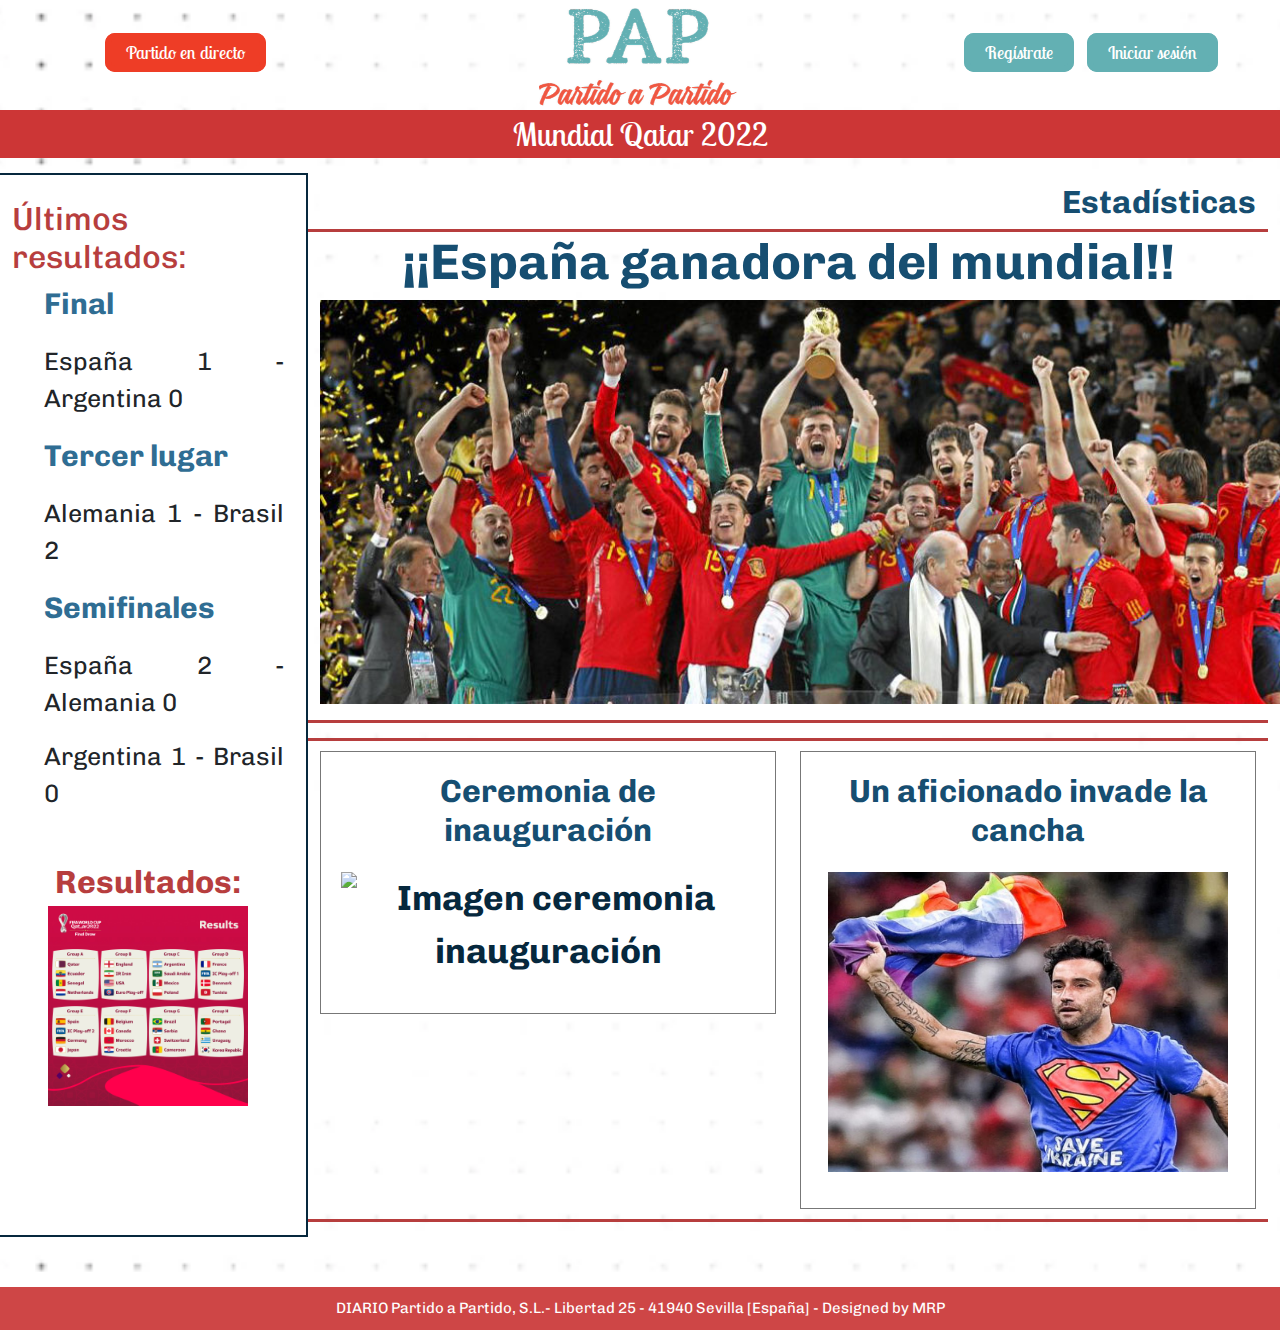
==== commit d78b9b65: "Merge branch 'main' of https://github.com/SantiagoIbarbia/web-marta-romero" ====
--- a/Sitio Web 1.0/index.html
+++ b/Sitio Web 1.0/index.html
@@ -8,9 +8,9 @@
     <link rel="stylesheet" href="styles/styles.css">
     <link rel="stylesheet" href="fonts/Chivo-VariableFont_wght.ttf">
     <link rel="stylesheet" href="fonts/LobsterTwo-Regular.ttf">
-    <link rel="stylesheet" href="styles/bootstrap.min.css">
-    <link rel="stylesheet" href="styles/bootstrap-theme.min.css">
-    <script src="js/bootstrap.min.js"></script>
+	<link rel="stylesheet" href="styles/bootstrap.min.css">
+	<link rel="stylesheet" href="styles/bootstrap-theme.min.css">
+	<script src="js/bootstrap.min.js"></script>
     <script src="https://kit.fontawesome.com/09d1986c46.js" crossorigin="anonymous"></script>
     <!--Enlace imprescindible para insertar iconos-->
     <link rel="shortcut icon" type="image/ico" href="images/pap.ico">
@@ -23,8 +23,7 @@
             <!--HTML copiado de Font Awesome-->
             <div class="title">
                 <div class="live">
-                    <a href="#" class="btn btn-danger btn-lg" role="button" aria-disabled="true"><i
-                            class="fa-solid fa-circle-play"></i> Partido en directo</a>
+                    <a href="#"><i class="fa-solid fa-circle-play"></i> Partido en directo</a>
                 </div>
                 <div class="image">
                     <a href="index.html">
@@ -32,12 +31,10 @@
                     </a>
                 </div>
                 <div class="log">
-                    <a href="formulario.html" class="btn btn-primary btn-lg" role="button"
-                        aria-disabled="true">Regístrate</a>
+                    <a href="formulario.html">Regístrate</a>
                 </div>
                 <div class="log">
-                    <a href="login.html" class="btn btn-primary btn-lg" role="button" aria-disabled="true">Iniciar
-                        sesión</a>
+                    <a href="login.html">Iniciar sesión</a>
                 </div>
             </div>
             <div class="subtitle">
@@ -45,55 +42,64 @@
             </div>
         </div>
         <div class="main-content row">
-            <div class="content1 col-3">
-                <h1> Últimos resultados:</h1>
-                <ul class="list">
-                    <li>
-                        <p><em>Final</em></p>
-                        <p>España 1 - Argentina 0</p>
-                    </li>
-                    <li>
-                        <p><em>Tercer lugar</em></p>
-                        <p>Alemania 1 - Brasil 2</p>
-                    </li>
-                    <li>
-                        <p><em>Semifinales</em></p>
-                        <p>España 2 - Alemania 0</p>
-                        <p>Argentina 1 - Brasil 0</p>
-                    </li>
-                </ul>
-                <div class="results">
-                    <h1><a href="noticia1.html"><strong>Resultados:</strong></a></h1>
-                    <p><a href="noticia1.html"><img src="images/results.jpg" alt="Cuadro de grupos" width="200px"></a>
-                    </p>
-                </div>
+            <div class="left-bar col-3">
+				<div class="content-bar">
+					<h1> Últimos resultados:</h1>
+					<ul class="list">
+						<li>
+							<p><em>Final</em></p>
+							<p>España 1 - Argentina 0</p>
+						</li>
+						<li>
+							<p><em>Tercer lugar</em></p>
+							<p>Alemania 1 - Brasil 2</p>
+						</li>
+						<li>
+							<p><em>Semifinales</em></p>
+							<p>España 2 - Alemania 0</p>
+							<p>Argentina 1 - Brasil 0</p>
+						</li>
+					</ul>
+					<div class="results">
+						<h1><a href="noticia1.html"><strong>Resultados:</strong></a></h1>
+						<p><a href="noticia1.html"><img src="images/results.jpg" alt="Cuadro de grupos" width="200px"></a>
+						</p>
+					</div>
+				</div>
             </div>
-            <div class="content2 col-9">
-                <div class="news1">
-                    <h2><a href="https://www.google.com/search?q=mundial+2022&rlz=1C1FKPE_esES997ES998&oq=mundi&aqs=chrome.0.69i59j69i57j46i131i433i512j0i131i433i512j0i131i433j0i131i433i512j69i60l2.1296j0j7&sourceid=chrome&ie=UTF-8#sie=lg;/m/0fp_8fm;2;/m/030q7;lb;fp;1;;;"
-                            target="_blank"><strong><i class="fa-solid fa-chart-line"></i> Estadísticas</strong></a>
-                    </h2>
-                </div>
-                <div class="news2">
-                    <h1><a href="noticia2.html"><strong>¡¡España ganadora del mundial!!</strong></a></h1>
-                    <p><a href="noticia2.html"><img src="images/mundial.jpg" alt="Copa del mundial" width="1000px"></a>
-                    </p>
-                </div>
-                <div class="news3">
-                    <h1><a href="https://elpais.com/deportes/mundial-futbol/2022-11-20/la-ceremonia-de-inauguracion-del-mundial-de-futbol-de-qatar-2022-en-imagenes.html"
-                            target="_blank"><strong>Ceremonia de inauguración</strong></a></h1>
-                    <p><a href="https://elpais.com/deportes/mundial-futbol/2022-11-20/la-ceremonia-de-inauguracion-del-mundial-de-futbol-de-qatar-2022-en-imagenes.html"
-                            target="_blank"><img src="images/Inauguracion.jpg" alt="Imagen ceremonia inauguración"
-                                width="400px" height="300px"></a></p>
-                </div>
-                <div class="news4">
-                    <h1><a href="noticiav.html"><strong>Un aficionado invade la cancha</strong></a></h1>
-                    <p><a href="noticiav.html"><img src="images/chico_bandera.jpg" alt="chico con bandera LGTBI"
-                                width="400px" height="300px"></a></p>
-                </div>
-            </div>
-        </div>
-
+			<div class="content2 col-9">
+				<div class="news1">
+					<h2><a href="https://www.google.com/search?q=mundial+2022&rlz=1C1FKPE_esES997ES998&oq=mundi&aqs=chrome.0.69i59j69i57j46i131i433i512j0i131i433i512j0i131i433j0i131i433i512j69i60l2.1296j0j7&sourceid=chrome&ie=UTF-8#sie=lg;/m/0fp_8fm;2;/m/030q7;lb;fp;1;;;"
+							target="_blank"><strong><i class="fa-solid fa-chart-line"></i> Estadísticas</strong></a></h2>
+				</div>
+				<div class="row news-row">
+					<h1><a href="noticia2.html"><strong>¡¡España ganadora del mundial!!</strong></a></h1>
+					<p><a href="noticia2.html"><img src="images/mundial.jpg" alt="Copa del mundial" width="1000px"></a></p>
+				</div>
+				<div class="row news-row">
+					<div class="col-6">
+						<div class="news-half">
+							<div class="news-title">
+								<h2><a href="https://elpais.com/deportes/mundial-futbol/2022-11-20/la-ceremonia-de-inauguracion-del-mundial-de-futbol-de-qatar-2022-en-imagenes.html"
+									target="_blank"><strong>Ceremonia de inauguración</strong></a></h2>
+							</div>
+							<p><a href="https://elpais.com/deportes/mundial-futbol/2022-11-20/la-ceremonia-de-inauguracion-del-mundial-de-futbol-de-qatar-2022-en-imagenes.html"
+									target="_blank"><img src="images/Inauguracion.jpg" alt="Imagen ceremonia inauguración"
+										width="400px" height="300px"></a></p>
+						</div>
+					</div>
+					<div class="col-6">
+						<div class="news-half">
+							<div class="news-title">
+								<h2><a href="noticiav.html"><strong>Un aficionado invade la cancha</strong></a></h2>
+							</div>
+							<p><a href="noticiav.html"><img src="images/chico_bandera.jpg" alt="chico con bandera LGTBI"
+										width="400px" height="300px"></a></p>
+						</div>
+					</div>
+				</div>
+			</div>
+		</div>
         <div class="footer">
             <span><i class="fa-regular fa-copyright"></i> DIARIO Partido a Partido, S.L.- Libertad 25 - 41940 Sevilla
                 [España] - Designed by MRP</span>
--- a/Sitio Web 1.0/styles/styles.css
+++ b/Sitio Web 1.0/styles/styles.css
@@ -1,3 +1,4 @@
+
 .global-container {
     font-family: 'Chivo';
     text-align: justify;
@@ -5,15 +6,19 @@
     background-image: url(../images/fondo4.webp);
     background-repeat: no-repeat;
     background-position: center center;
-    background-size: cover;
-
+	background-size: cover;
+
+}
+
+.row {
+	margin-bottom:15px;
 }
 
 .header {
     font-family: 'Lobster Two';
     text-align: center;
     align-items: center;
-    height: 210px;
+	margin-bottom: 15px;
 }
 
 .title {
@@ -84,30 +89,31 @@
 
 .main-content {
     display: inline-block;
-}
-
-.content1 li {
-    /*Quitar los puntos de la lista*/
-    list-style: none;
-}
-
-.content1 {
+	width: 100%;
+}
+
+.left-bar {
     /*top, right, bottom, left*/
-    padding: 5px;
-    background-color: #ffffff;
+	background-color: #ffffff;
     display: inline-block;
     /*width style color*/
     border: 2px solid #06283D;
     font-size: 25px;
-}
-
-.content1 h1 {
+	padding: 5px;
+}
+.left-bar li {
+    /*Quitar los puntos de la lista*/
+    list-style: none;
+}
+
+
+.left-bar h1 {
     color: #B73E3E;
     font-size: xx-large;
-    margin: 10px 5px 5px 20px;
-}
-
-.content1 em {
+    margin: 10px 0px 5px 0px;
+}
+
+.left-bar em {
     color: #2f6d93;
     font-size: 30px;
     font-style: normal;
@@ -115,20 +121,21 @@
     margin-top: 100px;
 }
 
+
+.left-bar a {
+    color: #B73E3E;
+    font-size: xx-large;
+    text-decoration: none;
+}
+
+.content-bar {
+	padding: 10px;
+}
+
 .results {
     margin-top: 50px;
-}
-
-.content1 a {
-    color: #B73E3E;
-    font-size: xx-large;
-    text-decoration: none;
-}
-
-.content1 img {
-    margin-left: 22%;
-}
-
+	text-align: center;
+}
 .results a {
     text-decoration: none;
 }
@@ -140,6 +147,7 @@
     font-size: 20px;
     text-decoration: none;
     color: #06283D;
+	padding: 0px 20px 0px 20px;
 }
 
 .content2 a {
@@ -151,45 +159,42 @@
     text-align: right;
     font-size: 30px;
     font-weight: bold;
-    margin: 10px;
-
-}
-
-.news2 {
+    margin-top: 10px;
+	background-color: white;
+
+}
+
+.news-row {
     text-align: center;
     font-size: 35px;
     font-weight: bold;
-    padding-right: 200px;
     border-bottom: #B73E3E solid;
     border-top: #B73E3E solid;
 }
 
-.news3,
-.news4 {
+.news-half {
     /*Tienen que ser las clases especificas*/
     display: inline-block;
-    width: 40%;
-    padding: 50px;
-    margin: 5px;
-}
-
-.news3 h1 a,
-.news4 h1 a {
-    font-size: 40px;
-}
-
-.news_morata h1 {
-    color: #06283D;
-    font-size: 60px;
-}
-
+    /* width: 45%; */
+    padding: 20px;
+	margin: 10px 0px 10px 0px;
+	border: 1px solid #777777;	
+	background-color: white;
+}
+
+.news-title{
+	height: 100px;
+}
+
+.new-info-container{
+	padding: 0px 30px 0px 30px;
+}
 .morata_image {
     text-align: center;
 }
-
 .content2 h1 {
     color: #06283D;
-    font-size: 60px;
+    font-size: 50px;
 }
 
 .content2 strong {
@@ -240,11 +245,8 @@
     font-size: xx-large;
 }
 
-/* .name, .surname, .born, .email, .password, .sports, .gender, .subscribe{ */
-/* margin-top: 40px; */
-/* } */
-
-.buttons {
+.buttons{
+
     margin: 20px;
     padding: 10px 10px;
     font-size: 20px;
@@ -264,6 +266,9 @@
     border: 5px solid aliceblue;
 }
 
+.sports{
+	margin-top: 40px;
+}
 .sport-label {
     background-color: #63B0B3;
 }
@@ -277,6 +282,7 @@
     text-align: center;
     padding: 10px 0px 10px 0px;
     text-decoration: none;
+	margin-top:50px;
 }
 
 .switch-field {
@@ -311,9 +317,11 @@
     cursor: pointer;
 }
 
-.switch-field input:checked+label {
-    background-color: #6c757d;
-    box-shadow: none;
+
+.switch-field input:checked + label {
+	background-color: #63B0B3;
+	box-shadow: none;
+
 }
 
 .switch-field label:first-of-type {
@@ -322,6 +330,82 @@
 
 .switch-field label:last-of-type {
     border-radius: 0 4px 4px 0;
+}
+
+ul.ks-cboxtags {
+    list-style: none;
+    padding: 10px;
+}
+ul.ks-cboxtags li{
+  display: inline;
+}
+ul.ks-cboxtags li label{
+    display: inline-block;
+    background-color: #63B0B3;
+    border: 2px solid rgba(139, 139, 139, .3);
+    color: #444444;
+    border-radius: 25px;
+    white-space: nowrap;
+    margin: 3px 0px;
+    -webkit-touch-callout: none;
+    -webkit-user-select: none;
+    -moz-user-select: none;
+    -ms-user-select: none;
+    user-select: none;
+    -webkit-tap-highlight-color: transparent;
+    transition: all .2s;
+}
+
+ul.ks-cboxtags li label {
+    padding: 8px 12px;
+    cursor: pointer;
+}
+
+ul.ks-cboxtags li label::before {
+    display: inline-block;
+    font-style: normal;
+    font-variant: normal;
+    text-rendering: auto;
+    -webkit-font-smoothing: antialiased;
+    font-family: "Font Awesome 5 Free";
+    font-weight: 900;
+    font-size: 12px;
+    padding: 2px 6px 2px 2px;
+    content: "\f067";
+    transition: transform .3s ease-in-out;
+}
+
+ul.ks-cboxtags li input[type="checkbox"]:checked + label::before {
+    content: "\f00c";
+    transform: rotate(-360deg);
+    transition: transform .3s ease-in-out;
+}
+
+ul.ks-cboxtags li input[type="checkbox"]:checked + label {
+    border: 2px solid #1bdbf8;
+    background-color: #63B0B3;
+    color: #fff;
+    transition: all .2s;
+}
+
+ul.ks-cboxtags li input[type="checkbox"] {
+  display: absolute;
+}
+ul.ks-cboxtags li input[type="checkbox"] {
+  position: absolute;
+  opacity: 0;
+}
+ul.ks-cboxtags li input[type="checkbox"]:focus + label {
+  border: 2px solid #63B0B3;
+}
+
+
+.form-input label  {
+  display:block;
+}
+
+.big input {
+  width:70%;
 }
 
 .global {
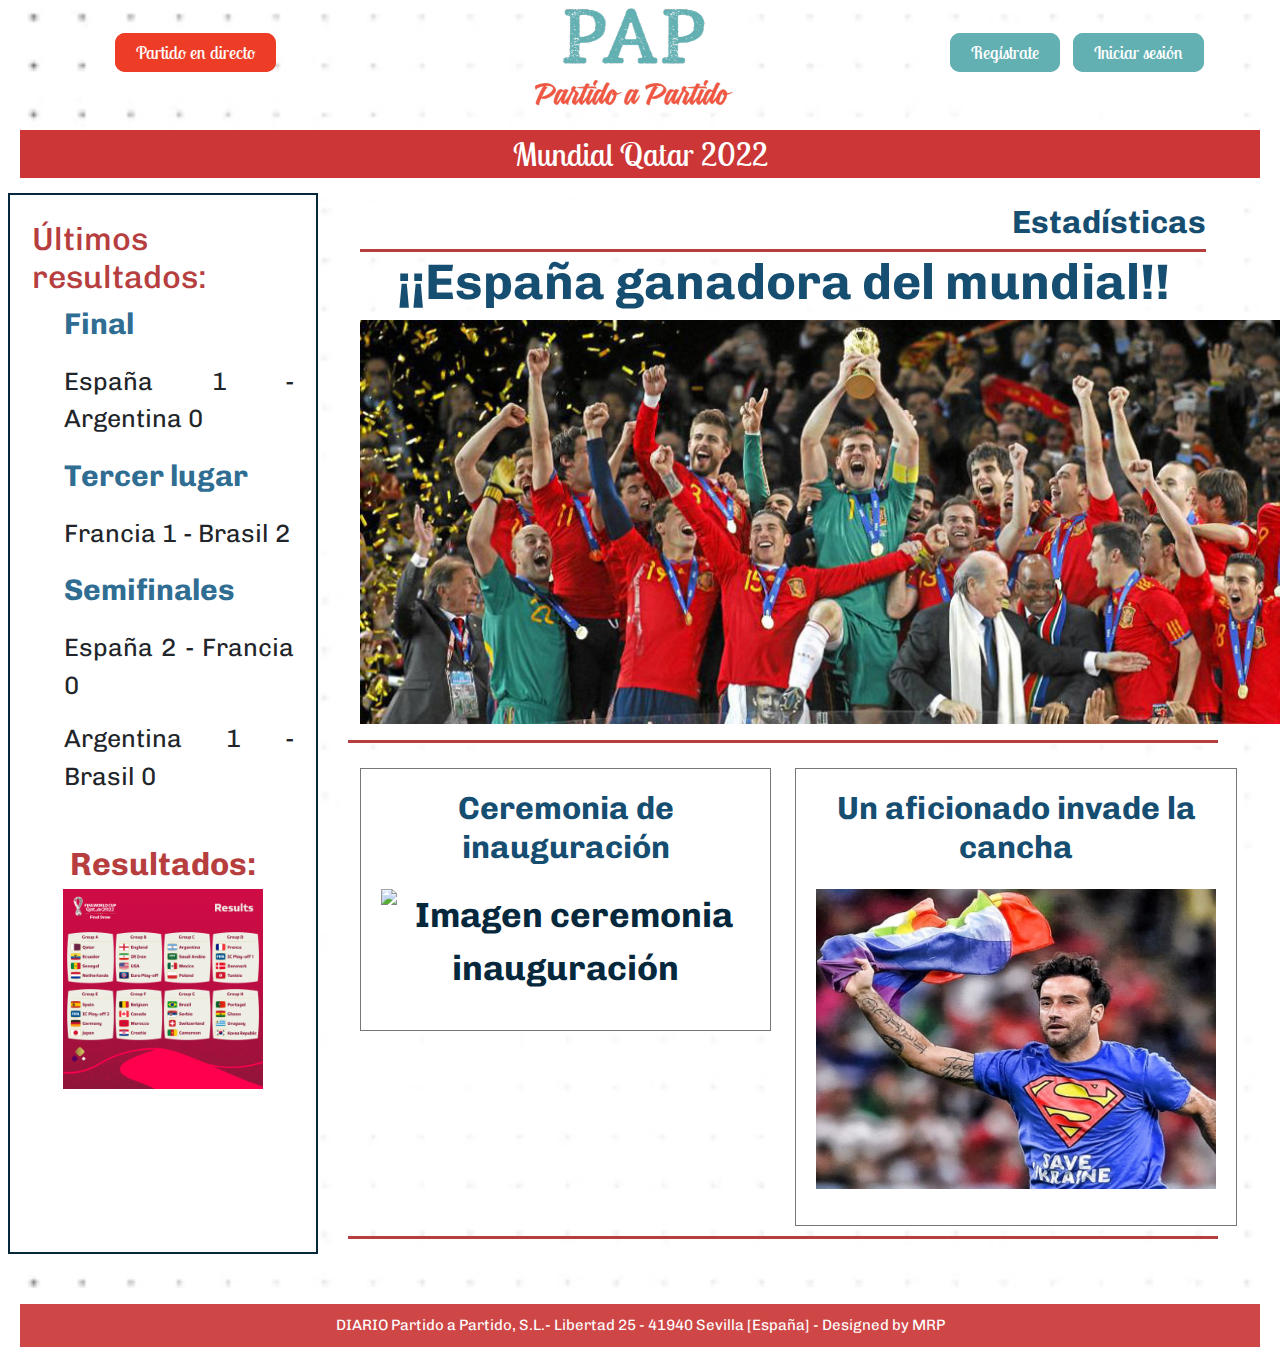
==== commit 2728f5e6: "ultimos cambios santi" ====
--- a/Sitio Web 1.0/index.html
+++ b/Sitio Web 1.0/index.html
@@ -8,9 +8,9 @@
     <link rel="stylesheet" href="styles/styles.css">
     <link rel="stylesheet" href="fonts/Chivo-VariableFont_wght.ttf">
     <link rel="stylesheet" href="fonts/LobsterTwo-Regular.ttf">
-	<link rel="stylesheet" href="styles/bootstrap.min.css">
-	<link rel="stylesheet" href="styles/bootstrap-theme.min.css">
-	<script src="js/bootstrap.min.js"></script>
+	<link rel="stylesheet" href="styles/bootstrap/bootstrap.min.css">
+	<script src="js/bootstrap/bootstrap.min.js"></script>
+	<script src="js/alerts.js"></script>
     <script src="https://kit.fontawesome.com/09d1986c46.js" crossorigin="anonymous"></script>
     <!--Enlace imprescindible para insertar iconos-->
     <link rel="shortcut icon" type="image/ico" href="images/pap.ico">
@@ -23,7 +23,7 @@
             <!--HTML copiado de Font Awesome-->
             <div class="title">
                 <div class="live">
-                    <a href="#"><i class="fa-solid fa-circle-play"></i> Partido en directo</a>
+                    <a href="#" onclick="showPartidoEnDirectoNoHay()"><i class="fa-solid fa-circle-play"></i> Partido en directo</a>
                 </div>
                 <div class="image">
                     <a href="index.html">
@@ -52,11 +52,11 @@
 						</li>
 						<li>
 							<p><em>Tercer lugar</em></p>
-							<p>Alemania 1 - Brasil 2</p>
+							<p>Francia 1 - Brasil 2</p>
 						</li>
 						<li>
 							<p><em>Semifinales</em></p>
-							<p>España 2 - Alemania 0</p>
+							<p>España 2 - Francia 0</p>
 							<p>Argentina 1 - Brasil 0</p>
 						</li>
 					</ul>
@@ -68,33 +68,35 @@
 				</div>
             </div>
 			<div class="content2 col-9">
-				<div class="news1">
-					<h2><a href="https://www.google.com/search?q=mundial+2022&rlz=1C1FKPE_esES997ES998&oq=mundi&aqs=chrome.0.69i59j69i57j46i131i433i512j0i131i433i512j0i131i433j0i131i433i512j69i60l2.1296j0j7&sourceid=chrome&ie=UTF-8#sie=lg;/m/0fp_8fm;2;/m/030q7;lb;fp;1;;;"
-							target="_blank"><strong><i class="fa-solid fa-chart-line"></i> Estadísticas</strong></a></h2>
-				</div>
-				<div class="row news-row">
-					<h1><a href="noticia2.html"><strong>¡¡España ganadora del mundial!!</strong></a></h1>
-					<p><a href="noticia2.html"><img src="images/mundial.jpg" alt="Copa del mundial" width="1000px"></a></p>
-				</div>
-				<div class="row news-row">
-					<div class="col-6">
-						<div class="news-half">
-							<div class="news-title">
-								<h2><a href="https://elpais.com/deportes/mundial-futbol/2022-11-20/la-ceremonia-de-inauguracion-del-mundial-de-futbol-de-qatar-2022-en-imagenes.html"
-									target="_blank"><strong>Ceremonia de inauguración</strong></a></h2>
+				<div class="new-info-container">
+					<div class="news1">
+						<h2><a href="https://www.google.com/search?q=mundial+2022&rlz=1C1FKPE_esES997ES998&oq=mundi&aqs=chrome.0.69i59j69i57j46i131i433i512j0i131i433i512j0i131i433j0i131i433i512j69i60l2.1296j0j7&sourceid=chrome&ie=UTF-8#sie=lg;/m/0fp_8fm;2;/m/030q7;lb;fp;1;;;"
+								target="_blank"><strong><i class="fa-solid fa-chart-line"></i> Estadísticas</strong></a></h2>
+					</div>
+					<div class="row news-row">
+						<h1><a href="noticia2.html"><strong>¡¡España ganadora del mundial!!</strong></a></h1>
+						<p><a href="noticia2.html"><img src="images/mundial.jpg" alt="Copa del mundial" width="1000px"></a></p>
+					</div>
+					<div class="row news-row">
+						<div class="col-6">
+							<div class="news-half">
+								<div class="news-title">
+									<h2><a href="https://elpais.com/deportes/mundial-futbol/2022-11-20/la-ceremonia-de-inauguracion-del-mundial-de-futbol-de-qatar-2022-en-imagenes.html"
+										target="_blank"><strong>Ceremonia de inauguración</strong></a></h2>
+								</div>
+								<p><a href="https://elpais.com/deportes/mundial-futbol/2022-11-20/la-ceremonia-de-inauguracion-del-mundial-de-futbol-de-qatar-2022-en-imagenes.html"
+										target="_blank"><img src="images/Inauguracion.jpg" alt="Imagen ceremonia inauguración"
+											width="400px" height="300px"></a></p>
 							</div>
-							<p><a href="https://elpais.com/deportes/mundial-futbol/2022-11-20/la-ceremonia-de-inauguracion-del-mundial-de-futbol-de-qatar-2022-en-imagenes.html"
-									target="_blank"><img src="images/Inauguracion.jpg" alt="Imagen ceremonia inauguración"
-										width="400px" height="300px"></a></p>
 						</div>
-					</div>
-					<div class="col-6">
-						<div class="news-half">
-							<div class="news-title">
-								<h2><a href="noticiav.html"><strong>Un aficionado invade la cancha</strong></a></h2>
+						<div class="col-6">
+							<div class="news-half">
+								<div class="news-title">
+									<h2><a href="noticiav.html"><strong>Un aficionado invade la cancha</strong></a></h2>
+								</div>
+								<p><a href="noticiav.html"><img src="images/chico_bandera.jpg" alt="chico con bandera LGTBI"
+											width="400px" height="300px"></a></p>
 							</div>
-							<p><a href="noticiav.html"><img src="images/chico_bandera.jpg" alt="chico con bandera LGTBI"
-										width="400px" height="300px"></a></p>
 						</div>
 					</div>
 				</div>
--- a/Sitio Web 1.0/styles/styles.css
+++ b/Sitio Web 1.0/styles/styles.css
@@ -7,7 +7,8 @@
     background-repeat: no-repeat;
     background-position: center center;
 	background-size: cover;
-
+	margin-left: 20px;
+	margin-right: 20px;
 }
 
 .row {
@@ -85,6 +86,7 @@
     color: white;
     width: 100%;
     text-align: center;
+	margin-top: 20px;
 }
 
 .main-content {
@@ -161,7 +163,7 @@
     font-weight: bold;
     margin-top: 10px;
 	background-color: white;
-
+    border-bottom: #B73E3E solid;
 }
 
 .news-row {
@@ -169,7 +171,6 @@
     font-size: 35px;
     font-weight: bold;
     border-bottom: #B73E3E solid;
-    border-top: #B73E3E solid;
 }
 
 .news-half {
@@ -202,34 +203,42 @@
     font-weight: bold;
 }
 
-.final {
-    display: inline;
-
-}
-
-.third {
-    display: inline;
-
-}
-
-.semi {
-    display: inline;
-    width: 50%;
-
-}
-
-.fourth {
-    width: 50%;
-}
-
-.eigth {
-    width: 50%;
-}
-
-.group-stage {
-    width: 50%;
-}
-
+/* .final { */
+    /* display: inline; */
+/* } */
+
+.result-section {
+    width: 80%;
+	margin-bottom: 30px;
+}
+.result-section table, tr {
+    width: 100%;
+}
+
+.column-date{
+	width: 100px;
+}
+.column-group{
+	width: 100px;
+}
+.column-teams{
+	width: 250px;
+}
+.phase-title{
+	letter-spacing: 5px;
+	font-family: 'Chivo';
+    text-align: left;
+    color: #CC3636;
+	text-decoration-line: underline;
+	text-decoration-color: #CC3636;
+	text-decoration-style: dotted; 
+}
+
+.date-result{
+	font-size: 16px;
+    text-decoration: none;
+    color: #06283D;
+}
 .video {
     text-align: center;
     width: 50;
@@ -486,6 +495,15 @@
     width: 78%;
 }
 
+.welcome-image{
+	width: 500px;
+	height: 300px;
+}
+
+.welcome-section{
+	text-align: center;
+}
+
 @font-face {
     font-family: 'Chivo';
     src: url(../fonts/Chivo-VariableFont_wght.ttf);
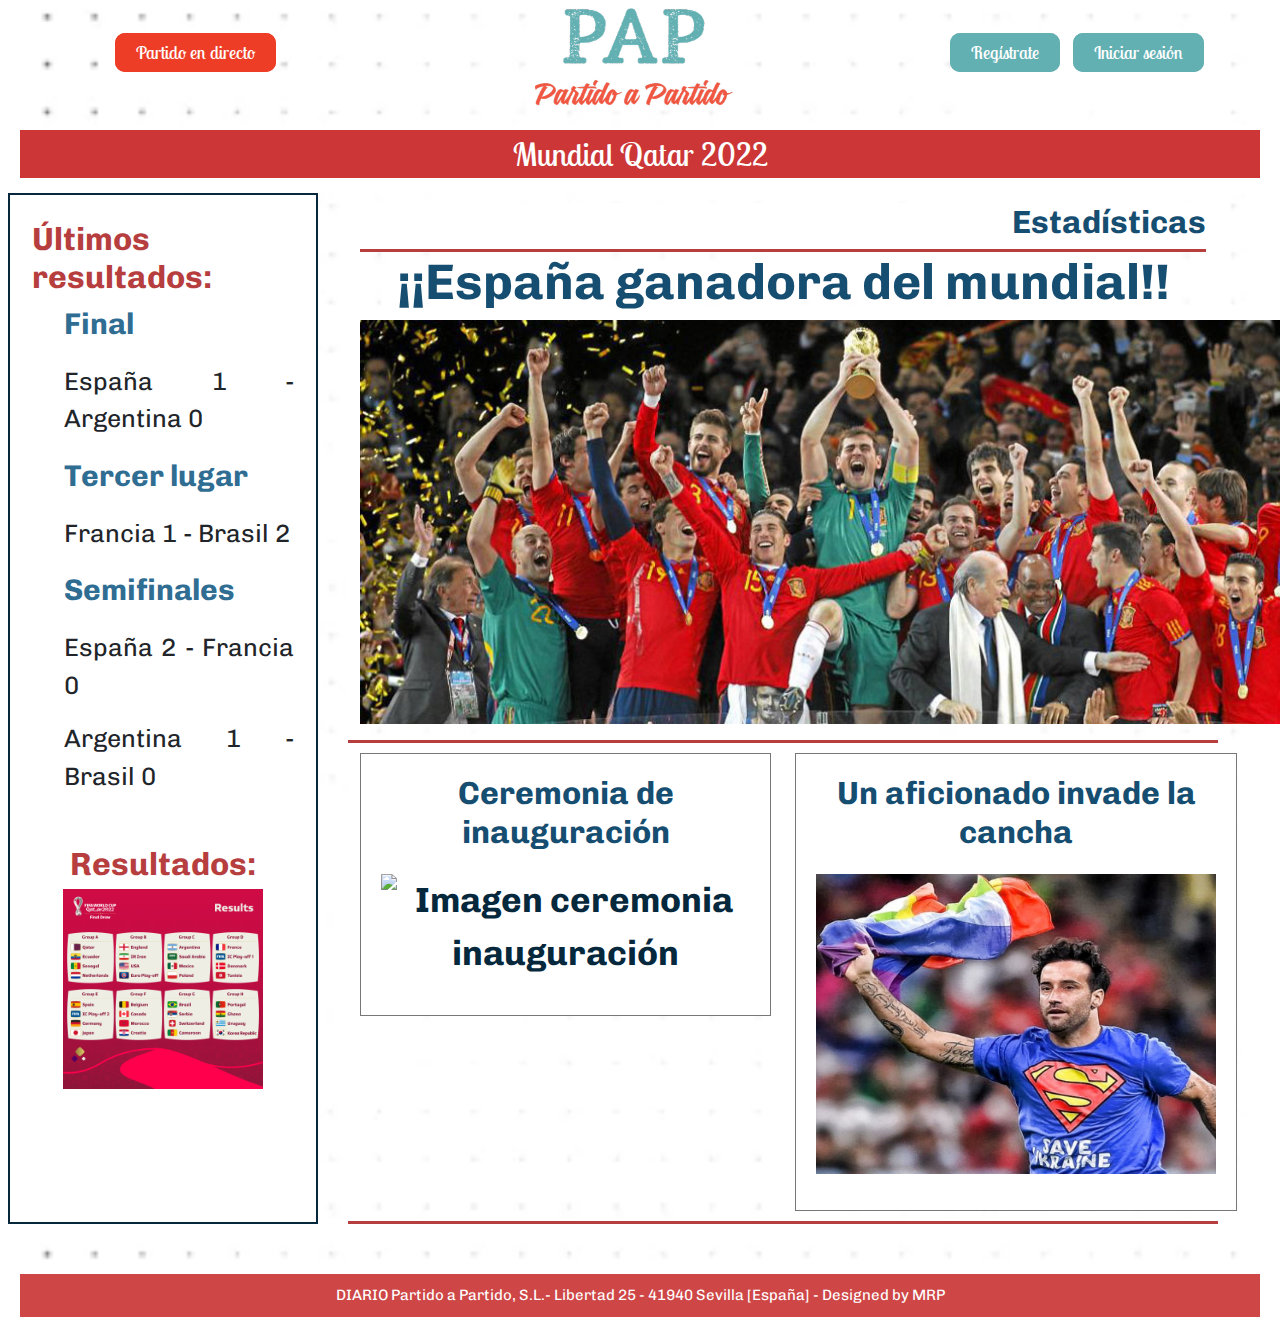
==== commit ffe90e50: "Actualizado imagenes, formatos y estructura CSS" ====
--- a/Sitio Web 1.0/index.html
+++ b/Sitio Web 1.0/index.html
@@ -1,112 +1,112 @@
 <!DOCTYPE html>
 <html lang="es">
 
-<head>
-    <meta charset="UTF-8">
-    <meta http-equiv="X-UA-Compatible" content="IE=edge">
-    <meta name="viewport" content="width=device-width, initial-scale=1.0">
-    <link rel="stylesheet" href="styles/styles.css">
-    <link rel="stylesheet" href="fonts/Chivo-VariableFont_wght.ttf">
-    <link rel="stylesheet" href="fonts/LobsterTwo-Regular.ttf">
-	<link rel="stylesheet" href="styles/bootstrap/bootstrap.min.css">
-	<script src="js/bootstrap/bootstrap.min.js"></script>
-	<script src="js/alerts.js"></script>
-    <script src="https://kit.fontawesome.com/09d1986c46.js" crossorigin="anonymous"></script>
-    <!--Enlace imprescindible para insertar iconos-->
-    <link rel="shortcut icon" type="image/ico" href="images/pap.ico">
-    <title>Partido a Partido</title>
-</head>
+	<head>
+		<meta charset="UTF-8">
+		<meta http-equiv="X-UA-Compatible" content="IE=edge">
+		<meta name="viewport" content="width=device-width, initial-scale=1.0">
+		<link rel="stylesheet" href="styles/styles.css">
+		<link rel="stylesheet" href="fonts/Chivo-VariableFont_wght.ttf">
+		<link rel="stylesheet" href="fonts/LobsterTwo-Regular.ttf">
+		<link rel="stylesheet" href="styles/bootstrap/bootstrap.min.css">
+		<script src="js/bootstrap/bootstrap.min.js"></script>
+		<script src="js/alerts.js"></script>
+		<script src="https://kit.fontawesome.com/09d1986c46.js" crossorigin="anonymous"></script>
+		<link rel="shortcut icon" type="image/ico" href="images/pap.ico">
+		<title>Partido a Partido</title>
+	</head>
 
-<body>
-    <div class="global-container">
-        <div class="header">
-            <!--HTML copiado de Font Awesome-->
-            <div class="title">
-                <div class="live">
-                    <a href="#" onclick="showPartidoEnDirectoNoHay()"><i class="fa-solid fa-circle-play"></i> Partido en directo</a>
-                </div>
-                <div class="image">
-                    <a href="index.html">
-                        <img src="images/logo2.png" alt="logo de periodico" width=210 height=110>
-                    </a>
-                </div>
-                <div class="log">
-                    <a href="formulario.html">Regístrate</a>
-                </div>
-                <div class="log">
-                    <a href="login.html">Iniciar sesión</a>
-                </div>
-            </div>
-            <div class="subtitle">
-                <span>Mundial Qatar 2022</span>
-            </div>
-        </div>
-        <div class="main-content row">
-            <div class="left-bar col-3">
-				<div class="content-bar">
-					<h1> Últimos resultados:</h1>
-					<ul class="list">
-						<li>
-							<p><em>Final</em></p>
-							<p>España 1 - Argentina 0</p>
-						</li>
-						<li>
-							<p><em>Tercer lugar</em></p>
-							<p>Francia 1 - Brasil 2</p>
-						</li>
-						<li>
-							<p><em>Semifinales</em></p>
-							<p>España 2 - Francia 0</p>
-							<p>Argentina 1 - Brasil 0</p>
-						</li>
-					</ul>
-					<div class="results">
-						<h1><a href="noticia1.html"><strong>Resultados:</strong></a></h1>
-						<p><a href="noticia1.html"><img src="images/results.jpg" alt="Cuadro de grupos" width="200px"></a>
-						</p>
+	<body>
+		<div class="global-container">
+			<div class="header">
+				<div class="title">
+					<div class="live">
+						<a href="#" onclick="showPartidoEnDirectoNoHay()"><i class="fa-solid fa-circle-play"></i> Partido en
+							directo</a>
+					</div>
+					<div class="image">
+						<a href="index.html">
+							<img src="images/logo2.png" alt="logo de periodico">
+						</a>
+					</div>
+					<div class="log">
+						<a href="formulario.html">Regístrate</a>
+					</div>
+					<div class="log">
+						<a href="login.html">Iniciar sesión</a>
 					</div>
 				</div>
-            </div>
-			<div class="content2 col-9">
-				<div class="new-info-container">
-					<div class="news1">
-						<h2><a href="https://www.google.com/search?q=mundial+2022&rlz=1C1FKPE_esES997ES998&oq=mundi&aqs=chrome.0.69i59j69i57j46i131i433i512j0i131i433i512j0i131i433j0i131i433i512j69i60l2.1296j0j7&sourceid=chrome&ie=UTF-8#sie=lg;/m/0fp_8fm;2;/m/030q7;lb;fp;1;;;"
-								target="_blank"><strong><i class="fa-solid fa-chart-line"></i> Estadísticas</strong></a></h2>
+				<div class="subtitle">
+					<span>Mundial Qatar 2022</span>
+				</div>
+			</div>
+			<div class="main-content row">
+				<div class="left-bar col-3">
+					<div class="content-bar">
+						<h1><strong>Últimos resultados:</strong></h1>
+						<ul class="list">
+							<li>
+								<p><em>Final</em></p>
+								<p>España 1 - Argentina 0</p>
+							</li>
+							<li>
+								<p><em>Tercer lugar</em></p>
+								<p>Francia 1 - Brasil 2</p>
+							</li>
+							<li>
+								<p><em>Semifinales</em></p>
+								<p>España 2 - Francia 0</p>
+								<p>Argentina 1 - Brasil 0</p>
+							</li>
+						</ul>
+						<div class="results">
+							<h1><a href="noticia1.html"><strong>Resultados:</strong></a></h1>
+							<p><a href="noticia1.html"><img src="images/results.jpg" alt="Cuadro de grupos"></a>
+							</p>
+						</div>
 					</div>
-					<div class="row news-row">
-						<h1><a href="noticia2.html"><strong>¡¡España ganadora del mundial!!</strong></a></h1>
-						<p><a href="noticia2.html"><img src="images/mundial.jpg" alt="Copa del mundial" width="1000px"></a></p>
-					</div>
-					<div class="row news-row">
-						<div class="col-6">
-							<div class="news-half">
-								<div class="news-title">
-									<h2><a href="https://elpais.com/deportes/mundial-futbol/2022-11-20/la-ceremonia-de-inauguracion-del-mundial-de-futbol-de-qatar-2022-en-imagenes.html"
-										target="_blank"><strong>Ceremonia de inauguración</strong></a></h2>
+				</div>
+				<div class="content2 col-9">
+					<div class="new-info-container">
+						<div class="news1">
+							<h2><a href="https://www.google.com/search?q=mundial+2022&rlz=1C1FKPE_esES997ES998&oq=mundi&aqs=chrome.0.69i59j69i57j46i131i433i512j0i131i433i512j0i131i433j0i131i433i512j69i60l2.1296j0j7&sourceid=chrome&ie=UTF-8#sie=lg;/m/0fp_8fm;2;/m/030q7;lb;fp;1;;;"
+									target="_blank"><strong><i class="fa-solid fa-chart-line"></i> Estadísticas</strong></a>
+							</h2>
+						</div>
+						<div class="row news-row winner">
+							<h1><a href="noticia2.html"><strong>¡¡España ganadora del mundial!!</strong></a></h1>
+							<p><a href="noticia2.html"><img src="images/mundial.jpg" alt="Copa del mundial"></a></p>
+						</div>
+						<div class="row news-row">
+							<div class="col-6">
+								<div class="news-half">
+									<div class="news-title">
+										<h2><a href="https://elpais.com/deportes/mundial-futbol/2022-11-20/la-ceremonia-de-inauguracion-del-mundial-de-futbol-de-qatar-2022-en-imagenes.html"
+												target="_blank"><strong>Ceremonia de inauguración</strong></a></h2>
+									</div>
+									<p><a href="https://elpais.com/deportes/mundial-futbol/2022-11-20/la-ceremonia-de-inauguracion-del-mundial-de-futbol-de-qatar-2022-en-imagenes.html"
+											target="_blank"><img src="images/Inauguracion.jpg"
+												alt="Imagen ceremonia inauguración"></a></p>
 								</div>
-								<p><a href="https://elpais.com/deportes/mundial-futbol/2022-11-20/la-ceremonia-de-inauguracion-del-mundial-de-futbol-de-qatar-2022-en-imagenes.html"
-										target="_blank"><img src="images/Inauguracion.jpg" alt="Imagen ceremonia inauguración"
-											width="400px" height="300px"></a></p>
 							</div>
-						</div>
-						<div class="col-6">
-							<div class="news-half">
-								<div class="news-title">
-									<h2><a href="noticiav.html"><strong>Un aficionado invade la cancha</strong></a></h2>
+							<div class="col-6">
+								<div class="news-half">
+									<div class="news-title">
+										<h2><a href="noticiav.html"><strong>Un aficionado invade la cancha</strong></a></h2>
+									</div>
+									<p><a href="noticiav.html"><img src="images/chico_bandera.jpg"
+												alt="chico con bandera LGTBI"></a></p>
 								</div>
-								<p><a href="noticiav.html"><img src="images/chico_bandera.jpg" alt="chico con bandera LGTBI"
-											width="400px" height="300px"></a></p>
 							</div>
 						</div>
 					</div>
 				</div>
 			</div>
+			<div class="footer">
+				<span><i class="fa-regular fa-copyright"></i> DIARIO Partido a Partido, S.L.- Libertad 25 - 41940 Sevilla
+					[España] - Designed by MRP</span>
+			</div>
 		</div>
-        <div class="footer">
-            <span><i class="fa-regular fa-copyright"></i> DIARIO Partido a Partido, S.L.- Libertad 25 - 41940 Sevilla
-                [España] - Designed by MRP</span>
-        </div>
-    </div>
-</body>
+	</body>
 
 </html>--- a/Sitio Web 1.0/styles/styles.css
+++ b/Sitio Web 1.0/styles/styles.css
@@ -1,25 +1,31 @@
+@font-face {
+    font-family: 'Chivo';
+    src: url(../fonts/Chivo-VariableFont_wght.ttf);
+}
+
+@font-face {
+    font-family: 'Lobster Two';
+    src: url(../fonts/LobsterTwo-Regular.ttf);
+}
 
 .global-container {
     font-family: 'Chivo';
     text-align: justify;
     background-color: white;
-    background-image: url(../images/fondo4.webp);
+    background-image: url(../images/fondo.webp);
     background-repeat: no-repeat;
     background-position: center center;
-	background-size: cover;
-	margin-left: 20px;
-	margin-right: 20px;
-}
-
-.row {
-	margin-bottom:15px;
-}
-
+    background-size: cover;
+    margin-left: 20px;
+    margin-right: 20px;
+}
+
+/************************HEADER************************/
 .header {
     font-family: 'Lobster Two';
     text-align: center;
     align-items: center;
-	margin-bottom: 15px;
+    margin-bottom: 15px;
 }
 
 .title {
@@ -47,16 +53,19 @@
 }
 
 .image {
-    /*Hemos de poner el display en cada una de las cajas que queremos que se modelen*/
-    display: inline-block;
-    /*Hemos de poner el width en cada una de las cajas que se van a ver afectadas*/
+    /*Poner display en cada caja se ha de modelar*/
+    display: inline-block;
     width: 50%;
     height: 5%;
 }
 
+.image img {
+    width: 210px;
+    height: 110px;
+}
+
 .log {
     display: inline-block;
-    /*Alinia la caja con la de al lado*/
     vertical-align: center;
 }
 
@@ -78,7 +87,6 @@
     border: 5px solid #82b2b4;
     color: white;
 }
-
 
 .subtitle {
     font-size: xx-large;
@@ -86,25 +94,26 @@
     color: white;
     width: 100%;
     text-align: center;
-	margin-top: 20px;
-}
-
+    margin-top: 20px;
+}
+
+/************************MAIN-CONTENT************************/
 .main-content {
     display: inline-block;
-	width: 100%;
+    width: 100%;
 }
 
 .left-bar {
-    /*top, right, bottom, left*/
-	background-color: #ffffff;
-    display: inline-block;
+    background-color: #ffffff;
+    display: inline-block;
+    vertical-align: top;
     /*width style color*/
     border: 2px solid #06283D;
     font-size: 25px;
-	padding: 5px;
-}
+    padding: 5px;
+}
+
 .left-bar li {
-    /*Quitar los puntos de la lista*/
     list-style: none;
 }
 
@@ -123,21 +132,25 @@
     margin-top: 100px;
 }
 
-
 .left-bar a {
     color: #B73E3E;
     font-size: xx-large;
     text-decoration: none;
 }
 
+.left-bar a img {
+    width: 200px;
+}
+
 .content-bar {
-	padding: 10px;
+    padding: 10px;
 }
 
 .results {
     margin-top: 50px;
-	text-align: center;
-}
+    text-align: center;
+}
+
 .results a {
     text-decoration: none;
 }
@@ -149,7 +162,17 @@
     font-size: 20px;
     text-decoration: none;
     color: #06283D;
-	padding: 0px 20px 0px 20px;
+    padding: 0px 20px 0px 20px;
+}
+
+.content2 h1 {
+    color: #06283D;
+    font-size: 50px;
+}
+
+.content2 strong {
+    color: #164e71;
+    font-weight: bold;
 }
 
 .content2 a {
@@ -157,13 +180,18 @@
     color: #06283D;
 }
 
+/************************MAIN-CONTENT INDEX************************/
 .news1 {
     text-align: right;
     font-size: 30px;
     font-weight: bold;
     margin-top: 10px;
-	background-color: white;
+    background-color: white;
     border-bottom: #B73E3E solid;
+}
+
+.winner img {
+    width: 1000px;
 }
 
 .news-row {
@@ -173,78 +201,89 @@
     border-bottom: #B73E3E solid;
 }
 
+.col-6 img {
+    width: 400px;
+    height: 300px;
+}
+
 .news-half {
-    /*Tienen que ser las clases especificas*/
-    display: inline-block;
-    /* width: 45%; */
+    display: inline-block;
     padding: 20px;
-	margin: 10px 0px 10px 0px;
-	border: 1px solid #777777;	
-	background-color: white;
-}
-
-.news-title{
-	height: 100px;
-}
-
-.new-info-container{
-	padding: 0px 30px 0px 30px;
-}
-.morata_image {
-    text-align: center;
-}
-.content2 h1 {
-    color: #06283D;
-    font-size: 50px;
-}
-
-.content2 strong {
-    color: #164e71;
-    font-weight: bold;
-}
-
-/* .final { */
-    /* display: inline; */
-/* } */
-
+    margin: 10px 0px 10px 0px;
+    border: 1px solid #777777;
+    background-color: white;
+}
+
+.news-title {
+    height: 100px;
+}
+
+/************************MAIN-CONTENT NOTICIA1************************/
 .result-section {
     width: 80%;
-	margin-bottom: 30px;
-}
-.result-section table, tr {
+    margin-bottom: 30px;
+}
+
+.result-section table,
+tr {
     width: 100%;
 }
 
-.column-date{
-	width: 100px;
-}
-.column-group{
-	width: 100px;
-}
-.column-teams{
-	width: 250px;
-}
-.phase-title{
-	letter-spacing: 5px;
-	font-family: 'Chivo';
+.column-date {
+    width: 100px;
+}
+
+.column-group {
+    width: 100px;
+}
+
+.column-teams {
+    width: 250px;
+}
+
+.phase-title {
+    letter-spacing: 5px;
+    font-family: 'Chivo';
     text-align: left;
     color: #CC3636;
-	text-decoration-line: underline;
-	text-decoration-color: #CC3636;
-	text-decoration-style: dotted; 
-}
-
-.date-result{
-	font-size: 16px;
+    text-decoration-line: underline;
+    text-decoration-color: #CC3636;
+    text-decoration-style: dotted;
+}
+
+.date-result {
+    font-size: 16px;
     text-decoration: none;
     color: #06283D;
 }
-.video {
-    text-align: center;
-    width: 50;
-    margin: 5px;
-}
-
+
+/************************MAIN-CONTENT NOTICIA2************************/
+.new-info-container {
+    padding: 0px 30px 0px 30px;
+}
+
+.morata_image {
+    text-align: center;
+}
+
+.morata_image img {
+    width: 500px;
+    margin: 20px 10px;
+}
+
+/************************MAIN-CONTENT NOTICIAV************************/
+
+.reproduce {
+    text-align: center;
+    width: 100%;
+}
+
+.reproduce video {
+    width: 50%;
+    margin: 20px 10px;
+}
+
+/************************MAIN-CONTENT FORMULARIO************************/
 .main-formulary {
     padding: 15px 15px 15px 15px;
     background-color: #ffffff;
@@ -254,44 +293,12 @@
     font-size: xx-large;
 }
 
-.buttons{
-
-    margin: 20px;
-    padding: 10px 10px;
-    font-size: 20px;
-    border-radius: 10px;
-    color: aliceblue;
-    background-color: #ce4646;
-    border: 5px solid #ce4646;
-}
-
-.buttons :hover {
-    margin: 20px;
-    padding: 10px 10px;
-    font-size: 15px;
-    border-radius: 10px;
-    color: #ce4646;
-    background-color: aliceblue;
-    border: 5px solid aliceblue;
-}
-
-.sports{
-	margin-top: 40px;
-}
+.sports {
+    margin-top: 40px;
+}
+
 .sport-label {
     background-color: #63B0B3;
-}
-
-
-.footer {
-    font-size: 15px;
-    background-color: #ce4646;
-    color: white;
-    width: 100%;
-    text-align: center;
-    padding: 10px 0px 10px 0px;
-    text-decoration: none;
-	margin-top:50px;
 }
 
 .switch-field {
@@ -326,10 +333,9 @@
     cursor: pointer;
 }
 
-
-.switch-field input:checked + label {
-	background-color: #63B0B3;
-	box-shadow: none;
+.switch-field input:checked+label {
+    background-color: #63B0B3;
+    box-shadow: none;
 
 }
 
@@ -345,10 +351,12 @@
     list-style: none;
     padding: 10px;
 }
-ul.ks-cboxtags li{
-  display: inline;
-}
-ul.ks-cboxtags li label{
+
+ul.ks-cboxtags li {
+    display: inline;
+}
+
+ul.ks-cboxtags li label {
     display: inline-block;
     background-color: #63B0B3;
     border: 2px solid rgba(139, 139, 139, .3);
@@ -384,13 +392,13 @@
     transition: transform .3s ease-in-out;
 }
 
-ul.ks-cboxtags li input[type="checkbox"]:checked + label::before {
+ul.ks-cboxtags li input[type="checkbox"]:checked+label::before {
     content: "\f00c";
     transform: rotate(-360deg);
     transition: transform .3s ease-in-out;
 }
 
-ul.ks-cboxtags li input[type="checkbox"]:checked + label {
+ul.ks-cboxtags li input[type="checkbox"]:checked+label {
     border: 2px solid #1bdbf8;
     background-color: #63B0B3;
     color: #fff;
@@ -398,51 +406,67 @@
 }
 
 ul.ks-cboxtags li input[type="checkbox"] {
-  display: absolute;
-}
+    display: absolute;
+}
+
 ul.ks-cboxtags li input[type="checkbox"] {
-  position: absolute;
-  opacity: 0;
-}
-ul.ks-cboxtags li input[type="checkbox"]:focus + label {
-  border: 2px solid #63B0B3;
-}
-
-
-.form-input label  {
-  display:block;
+    position: absolute;
+    opacity: 0;
+}
+
+ul.ks-cboxtags li input[type="checkbox"]:focus+label {
+    border: 2px solid #63B0B3;
+}
+
+.form-input label {
+    display: block;
 }
 
 .big input {
-  width:70%;
-}
-
-.global {
-    font-family: 'Chivo';
-    text-align: center;
-    margin: 0;
-    padding: 0;
-    background-image: url(../images/log-img.jpg);
-    background-repeat: no-repeat;
-    background-position: center top;
-    background-size: cover;
-    height: 100vh;
-}
-
+    width: 70%;
+}
+
+.buttons-box{
+    margin: 20px;
+    padding: 10px;
+    font-size: 20px;
+    border-radius: 10px;
+    color: aliceblue;
+    background-color: #ce4646;
+    border: 5px solid #ce4646;
+}
+
+.buttons :hover {
+    margin: 20px;
+    padding: 10px;
+    font-size: 20px;
+    border-radius: 10px;
+    color: #ce4646;
+    background-color: aliceblue;
+    border: 5px solid #ce4646;
+}
+
+/************************MAIN-CONTENT LOGIN************************/
 .login-box {
     width: 400px;
-    height: 600px;
+    height: 630px;
+    text-align: center;
     background-color: white;
     border-radius: 3%;
+    border-left: 4px solid #aaaaaa;
+    border-right: 4px solid #aaaaaa;
     color: #ce4646;
     top: 25%;
     left: 40%;
     position: absolute;
     box-sizing: border-box;
     padding: 70px 30px;
-}
-
-.logo-log img{
+    display: inline-block;
+    vertical-align: top;
+
+}
+
+.logo-log img {
     width: 150px;
     position: absolute;
     top: 20px;
@@ -452,7 +476,7 @@
 .login-box h1 {
     text-align: center;
     font-size: 35px;
-    margin: 40px 0px ;
+    margin: 40px 0px;
 }
 
 .login-box label {
@@ -462,7 +486,9 @@
     font-size: 30px;
     font-weight: bold;
 }
-.login-box input[type="email"], .login-box input[type="password"]{
+
+.login-box input[type="email"],
+.login-box input[type="password"] {
     border: none;
     border-bottom: 2px solid #ce4646;
     background: transparent;
@@ -471,6 +497,7 @@
     color: rgb(30, 29, 29);
     font-size: 20px;
 }
+
 .login-box a {
     text-decoration: none;
     color: #63B0B3;
@@ -479,7 +506,7 @@
     display: block;
 }
 
-.welcome a{
+.welcome-submit {
     color: white;
     background-color: #63B0B3;
     font-size: 25px;
@@ -489,27 +516,31 @@
     border-radius: 10px;
     box-sizing: border-box;
     text-decoration: none;
-    margin: 30px 5px 30px 38px;
+    margin: 30px 5px 30px 5px;
     padding: 2px 15px 2px 15px;
     border: 6px solid #63B0B3;
-    width: 78%;
-}
-
-.welcome-image{
-	width: 500px;
-	height: 300px;
-}
-
-.welcome-section{
-	text-align: center;
-}
-
-@font-face {
-    font-family: 'Chivo';
-    src: url(../fonts/Chivo-VariableFont_wght.ttf);
-}
-
-@font-face {
-    font-family: 'Lobster Two';
-    src: url(../fonts/LobsterTwo-Regular.ttf);
+    width: 80%;
+}
+
+/************************MAIN-CONTENT Bienvenida************************/
+.welcome-section {
+    text-align: center;
+}
+
+.welcome-image {
+    width: 50%;
+    border-radius: 50%;
+    margin: 5%;
+}
+
+/************************FOOTER************************/
+.footer {
+    font-size: 15px;
+    background-color: #ce4646;
+    color: white;
+    width: 100%;
+    text-align: center;
+    padding: 10px 0px 10px 0px;
+    text-decoration: none;
+    margin-top: 50px;
 }